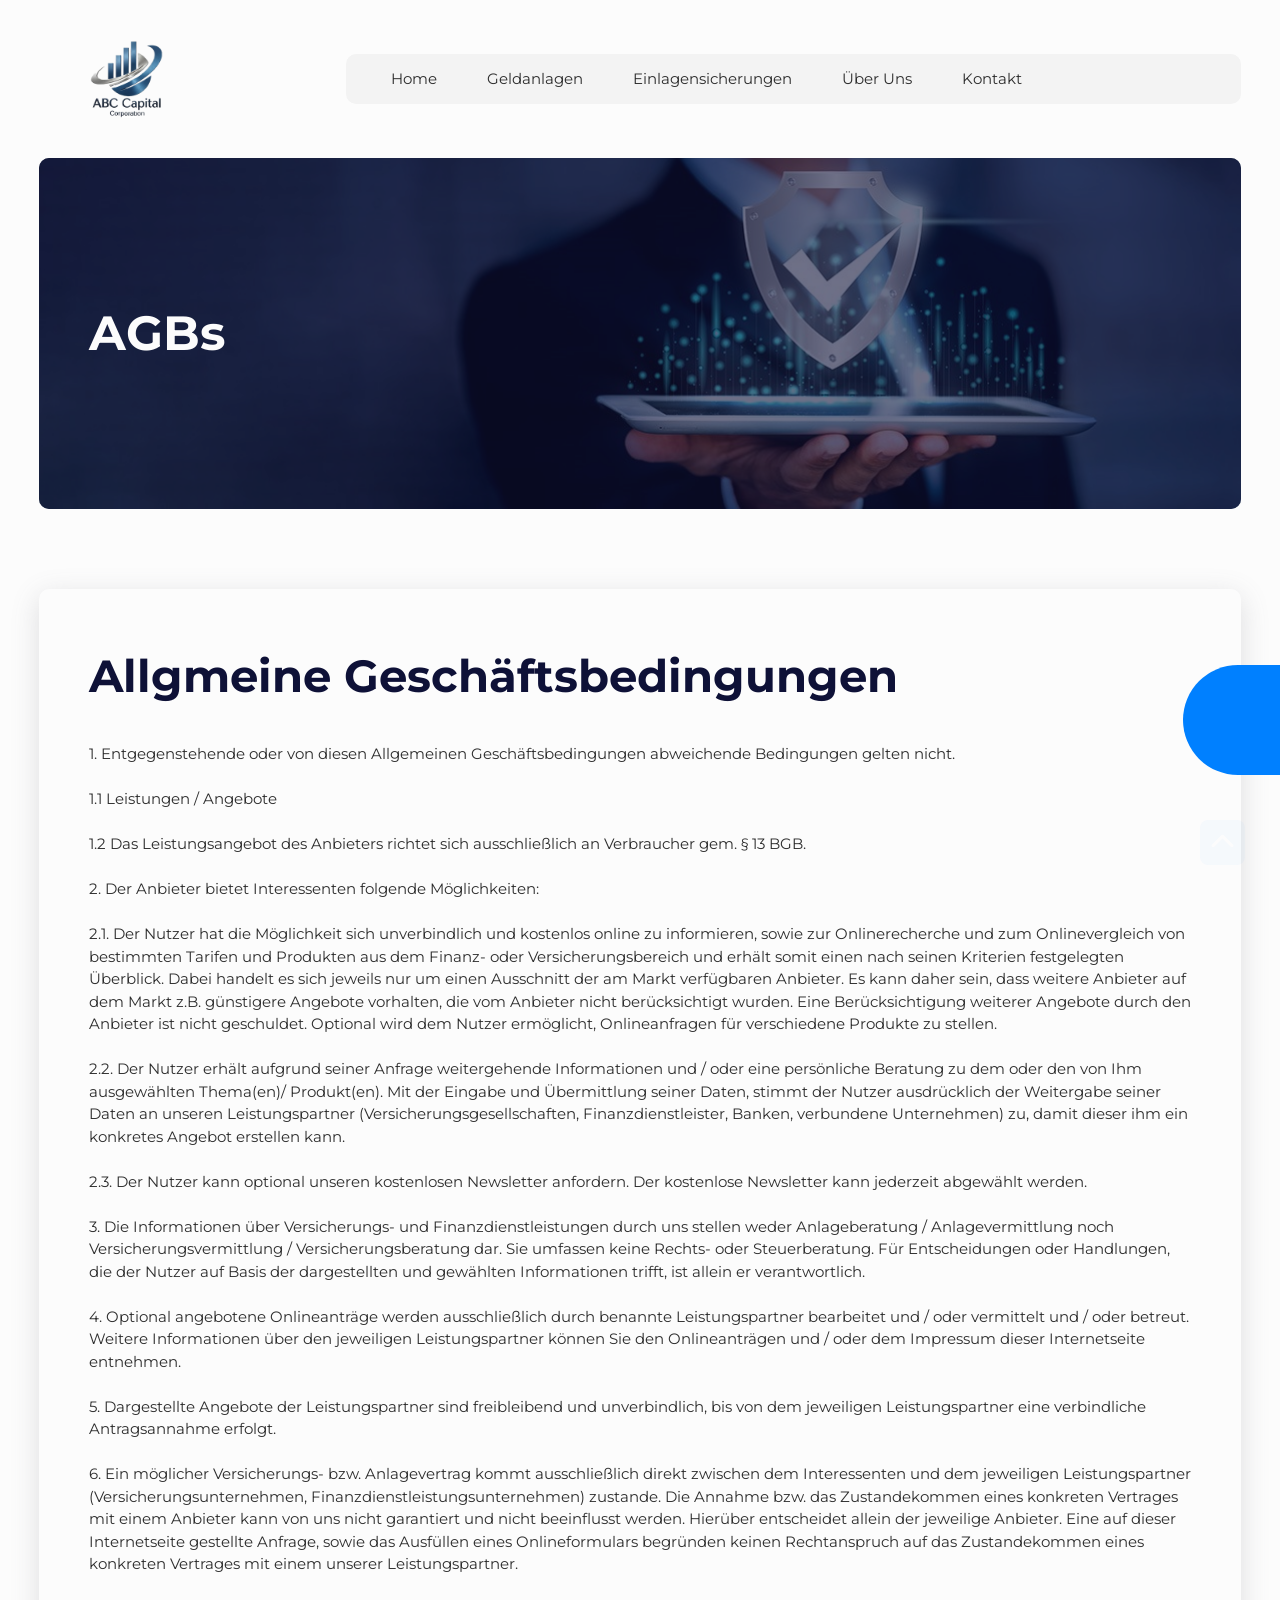
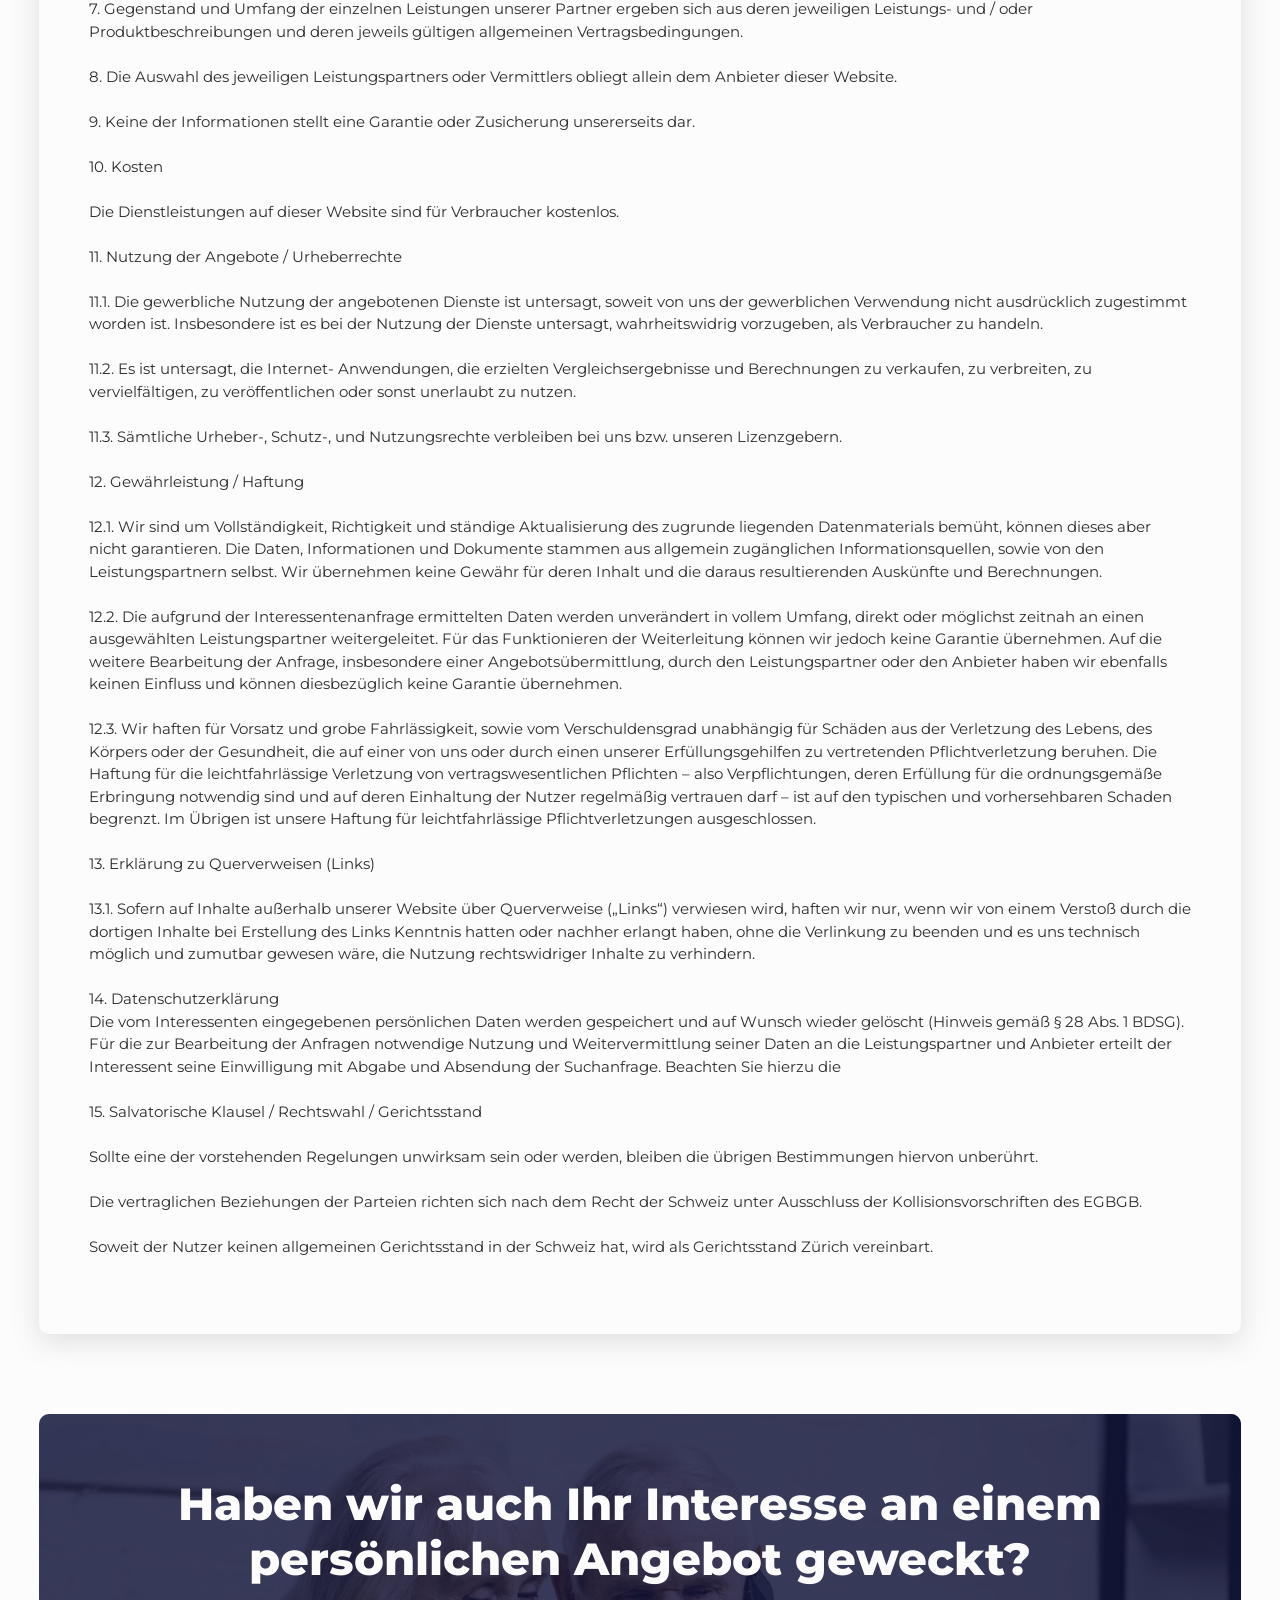
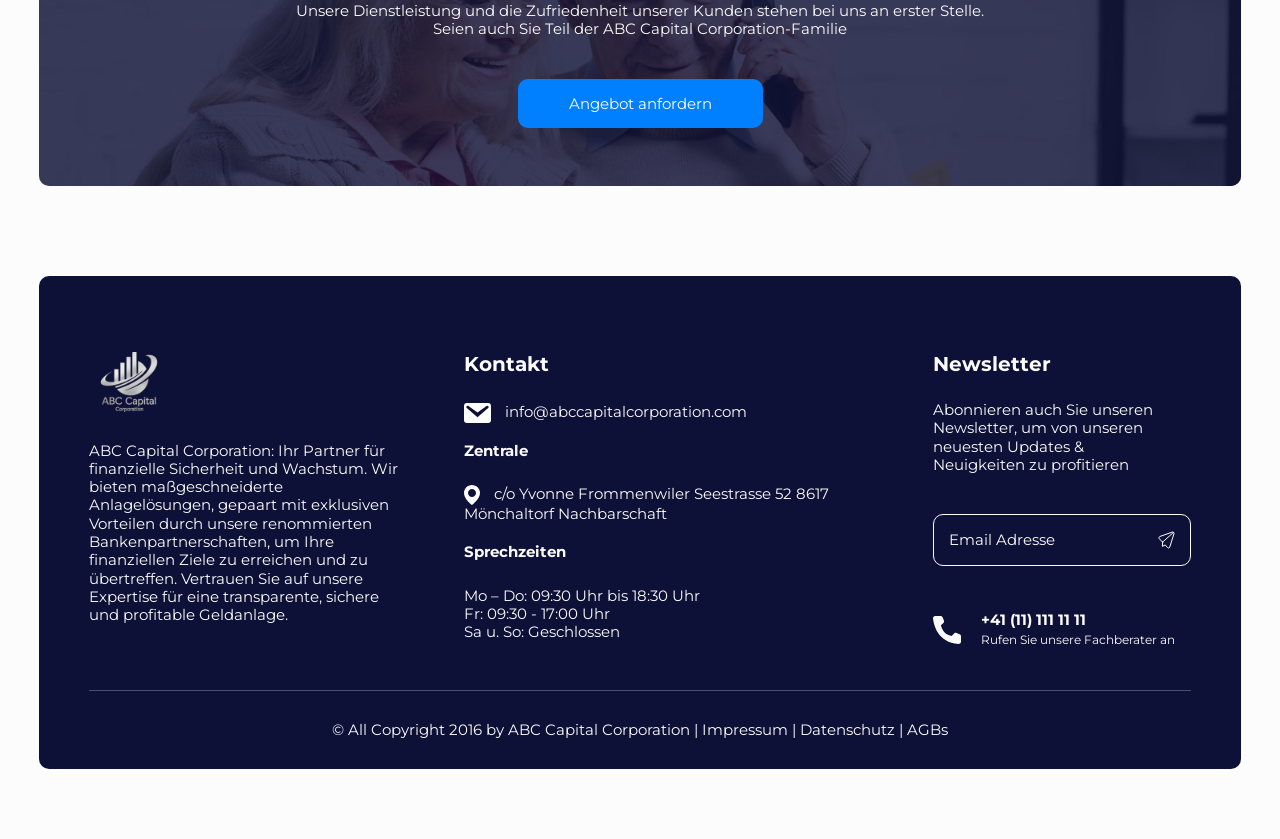
==== AGBs/index.html @ cc1b848e "last update" ====
<!DOCTYPE html>
<html lang="de">

<head>
  <meta charset="utf-8">
  <meta name="viewport" content="width=device-width, initial-scale=1.0"><!-- favicons Icons -->
  <link href="images/logo.png" rel="apple-touch-icon" sizes="180x180">
  <link href="images/logo.png" rel="icon" sizes="32x32" type="image/png">
  <link href="images/logo.png" rel="icon" sizes="16x16" type="image/png">
  <link href="../assets/img/favicons/site.webmanifest" rel="manifest"><!-- Bootstrap CSS -->
  <link href="css/bootstrap.min.css" rel="stylesheet"><!-- swiper slider css -->
  <link href="css/swiper-bundle.min.css" rel="stylesheet"><!-- odometer css -->
  <link href="css/odometer-theme-default.css" rel="stylesheet"><!-- css start -->
  <link href="css/style.css" rel="stylesheet">
  <link href="css/responsive.css" rel="stylesheet">
  <script src="https://unpkg.com/@dotlottie/player-component@latest/dist/dotlottie-player.mjs" type="module"></script>
  <title>ABC Capital Corporation | AGBs</title>
</head>

<body><!-- scroll to top start -->
  <div class="scrollTop"><img alt="" class="svg" src="images/uparrow.svg"></div>
  <!-- scroll to top end --><!-- floating call start -->

  <a href="tel:+41 (11) 111 11 11" class="floatingCall__">
    <dotlottie-player src="https://lottie.host/39efad7f-900c-4a7b-91c3-5d9e3e1e49d9/zdDu5shfzY.json"
      background="transparent.html" speed="1" style="width: 80px; height: 80px" loop="" autoplay=""></dotlottie-player>
    <div class="floatingCall__Content__">
      <div class="floatingCall__Content__Heading">
        <h4>
          <span>+41 (11) 111 11 11</span> Rufen Sie unsere Fachberater an
        </h4>
      </div>
    </div>
  </a>
  <!-- floating call end --><!-- sidebar start -->

  <div class="sideBar__">
    <div class="sideBar__Header__">
      <div class="sideBar__Header__Logo"><a href="../index.html"><img alt="" src="images/logo.png"> </a></div>

      <div class="sideBar__Header__Close"><img alt="" class="svg" src="images/close.svg"></div>
    </div>

    <div class="sideBar__Body__">
      <ul>
        <li><a href="../index.html">Home</a></li>
        <li class="sideBar_drop"><a class="sideBar_drop_anker"><span>Geldanlagen</span><span><img alt=""
                src="images/arrow_down.svg"></span></a>
          <div class="sideBar_down">
            <ul>
              <li><a href="../index.html#termingeld">Termingeld</a></li>
              <li><a href="../index.html#flexgeld">Flexgeld</a></li>
              <li><a href="../index.html#kollektiv-pool">Kollektiv-Pool</a></li>

              <li><a href="../index.html#etf">ETFs</a></li>


            </ul>
          </div>
        </li>
        <li class="sideBar_drop"><a class="sideBar_drop_anker"><span>Einlagensicherungen</span><span><img alt=""
                src="assets/img/icon/arrow_down.svg"></span></a>
          <div class="sideBar_down">
            <ul>
              <li><a href="../index.html#einlagensicherung">EU Einlagensicherung</a></li>
              <li><a href="../index.html#freiwilligeeinlagensicherung">Freiwillige Einlagensicherung</a></li>
            </ul>
          </div>
        </li>
        <li><a href="../index.html#about">Über Uns</a></li>
        <li><a href="../index.html#contact">Kontakt</a></li>
      </ul>
    </div>
  </div>
  <!-- sidebar end --><!-- header start -->

  <header>
    <div class="container">
      <div class="row">
        <div class="col-4 col-lg-3 align-self-center d-none d-lg-block">
          <div class="logo"><a href="../index.html"><img alt="" src="images/logo.png" style="margin-left: 50px;"> </a>
          </div>
        </div>

        <div class="col-12 col-lg-9 align-self-center d-none d-lg-block">
          <nav class="d-flex">
            <ul>
              <li class="navLink"><a href="../index.html">Home</a></li>
              <li class="navLink drop"><a>Geldanlagen</a>
                <div class="down">
                  <ul>
                    <li><a href="../index.html#termingeld">Termingeld</a></li>
                    <li><a href="../index.html#flexgeld">Flexgeld</a></li>
                    <li><a href="../index.html#kollektiv-pool">Kollektiv-Pool</a></li>

                    <li><a href="../index.html#etf">ETFs</a></li>


                  </ul>
                </div>
              </li>
              <li class="navLink drop"><a>Einlagensicherungen</a>
                <div class="down">
                  <ul>
                    <li><a href="../index.html#einlagensicherung">EU Einlagensicherung</a></li>
                    <li><a href="../index.html#freiwilligeeinlagensicherung">Freiwillige Einlagensicherung</a></li>
                  </ul>
                </div>
              </li>
              <li class="navLink"><a href="../index.html#about">Über Uns</a></li>
              <li class="navLink"><a href="../index.html#contact">Kontakt</a></li>
            </ul>

          </nav>
        </div>

        <div class="col-12 d-flex d-lg-none justify-content-between align-items-center">
          <div class="logo">
            <a href="../index.html"><img alt="" src="images/logo.png"></a>
          </div>
          <div class="menuIcon"><img alt="" src="images/menu.svg"></div>
        </div>
      </div>
    </div>
  </header>
  <!-- header end --><!-- header end --><!-- banner start -->

  <section>
    <div class="container">
      <div class="row">
        <div class="col-md-12">
          <div class="banner agb_Banner">
            <div class="col-md-6">
              <div class="bannerHeading__ mb-0">
                <h1>AGBs</h1>
              </div>
            </div>
          </div>
        </div>
      </div>
    </div>
  </section>
  <!-- banner end --><!-- AGBs content starts -->

  <section class="why-choose-two">
    <div class="container">
      <div class="row">
        <div class="col-xl-12 col-lg-12">
          <div class="impressum_content impressum_content_Break_Word">
            <h1>Allgmeine Geschäftsbedingungen</h1>

            <p>1. Entgegenstehende oder von diesen Allgemeinen Geschäftsbedingungen abweichende Bedingungen gelten
              nicht.<br>
              <br>
              1.1 Leistungen / Angebote<br>
              <br>
              1.2 Das Leistungsangebot des Anbieters richtet sich ausschließlich an Verbraucher gem. § 13 BGB.<br>
              <br>
              2. Der Anbieter bietet Interessenten folgende Möglichkeiten:<br>
              <br>
              2.1. Der Nutzer hat die Möglichkeit sich unverbindlich und kostenlos online zu informieren, sowie zur
              Onlinerecherche und zum Onlinevergleich von bestimmten Tarifen und Produkten aus dem Finanz- oder
              Versicherungsbereich und erhält somit einen nach seinen Kriterien festgelegten Überblick. Dabei handelt es
              sich jeweils nur um einen Ausschnitt der am Markt verfügbaren Anbieter. Es kann daher sein, dass weitere
              Anbieter auf dem Markt z.B. günstigere Angebote vorhalten, die vom Anbieter nicht berücksichtigt wurden.
              Eine Berücksichtigung weiterer Angebote durch den Anbieter ist nicht geschuldet. Optional wird dem Nutzer
              ermöglicht, Onlineanfragen für verschiedene Produkte zu stellen.<br>
              <br>
              2.2. Der Nutzer erhält aufgrund seiner Anfrage weitergehende Informationen und / oder eine persönliche
              Beratung zu dem oder den von Ihm ausgewählten Thema(en)/ Produkt(en). Mit der Eingabe und Übermittlung
              seiner Daten, stimmt der Nutzer ausdrücklich der Weitergabe seiner Daten an unseren Leistungspartner
              (Versicherungsgesellschaften, Finanzdienstleister, Banken, verbundene Unternehmen) zu, damit dieser ihm
              ein konkretes Angebot erstellen kann.<br>
              <br>
              2.3. Der Nutzer kann optional unseren kostenlosen Newsletter anfordern. Der kostenlose Newsletter kann
              jederzeit abgewählt werden.<br>
              <br>
              3. Die Informationen über Versicherungs- und Finanzdienstleistungen durch uns stellen weder Anlageberatung
              / Anlagevermittlung noch Versicherungsvermittlung / Versicherungsberatung dar. Sie umfassen keine Rechts-
              oder Steuerberatung. Für Entscheidungen oder Handlungen, die der Nutzer auf Basis der dargestellten und
              gewählten Informationen trifft, ist allein er verantwortlich.<br>
              <br>
              4. Optional angebotene Onlineanträge werden ausschließlich durch benannte Leistungspartner bearbeitet und
              / oder vermittelt und / oder betreut. Weitere Informationen über den jeweiligen Leistungspartner können
              Sie den Onlineanträgen und / oder dem Impressum dieser Internetseite entnehmen.<br>
              <br>
              5. Dargestellte Angebote der Leistungspartner sind freibleibend und unverbindlich, bis von dem jeweiligen
              Leistungspartner eine verbindliche Antragsannahme erfolgt.<br>
              <br>
              6. Ein möglicher Versicherungs- bzw. Anlagevertrag kommt ausschließlich direkt zwischen dem Interessenten
              und dem jeweiligen Leistungspartner (Versicherungsunternehmen, Finanzdienstleistungsunternehmen) zustande.
              Die Annahme bzw. das Zustandekommen eines konkreten Vertrages mit einem Anbieter kann von uns nicht
              garantiert und nicht beeinflusst werden. Hierüber entscheidet allein der jeweilige Anbieter. Eine auf
              dieser Internetseite gestellte Anfrage, sowie das Ausfüllen eines Onlineformulars begründen keinen
              Rechtanspruch auf das Zustandekommen eines konkreten Vertrages mit einem unserer Leistungspartner.<br>
              <br>
              7. Gegenstand und Umfang der einzelnen Leistungen unserer Partner ergeben sich aus deren jeweiligen
              Leistungs- und / oder Produktbeschreibungen und deren jeweils gültigen allgemeinen
              Vertragsbedingungen.<br>
              <br>
              8. Die Auswahl des jeweiligen Leistungspartners oder Vermittlers obliegt allein dem Anbieter dieser
              Website.<br>
              <br>
              9. Keine der Informationen stellt eine Garantie oder Zusicherung unsererseits dar.<br>
              <br>
              10. Kosten<br>
              <br>
              Die Dienstleistungen auf dieser Website sind für Verbraucher kostenlos.<br>
              <br>
              11. Nutzung der Angebote / Urheberrechte<br>
              <br>
              11.1. Die gewerbliche Nutzung der angebotenen Dienste ist untersagt, soweit von uns der gewerblichen
              Verwendung nicht ausdrücklich zugestimmt worden ist. Insbesondere ist es bei der Nutzung der Dienste
              untersagt, wahrheitswidrig vorzugeben, als Verbraucher zu handeln.<br>
              <br>
              11.2. Es ist untersagt, die Internet- Anwendungen, die erzielten Vergleichsergebnisse und Berechnungen zu
              verkaufen, zu verbreiten, zu vervielfältigen, zu veröffentlichen oder sonst unerlaubt zu nutzen.<br>
              <br>
              11.3. Sämtliche Urheber-, Schutz-, und Nutzungsrechte verbleiben bei uns bzw. unseren Lizenzgebern.<br>
              <br>
              12. Gewährleistung / Haftung<br>
              <br>
              12.1. Wir sind um Vollständigkeit, Richtigkeit und ständige Aktualisierung des zugrunde liegenden
              Datenmaterials bemüht, können dieses aber nicht garantieren. Die Daten, Informationen und Dokumente
              stammen aus allgemein zugänglichen Informationsquellen, sowie von den Leistungspartnern selbst. Wir
              übernehmen keine Gewähr für deren Inhalt und die daraus resultierenden Auskünfte und Berechnungen.<br>
              <br>
              12.2. Die aufgrund der Interessentenanfrage ermittelten Daten werden unverändert in vollem Umfang, direkt
              oder möglichst zeitnah an einen ausgewählten Leistungspartner weitergeleitet. Für das Funktionieren der
              Weiterleitung können wir jedoch keine Garantie übernehmen. Auf die weitere Bearbeitung der Anfrage,
              insbesondere einer Angebotsübermittlung, durch den Leistungspartner oder den Anbieter haben wir ebenfalls
              keinen Einfluss und können diesbezüglich keine Garantie übernehmen.<br>
              <br>
              12.3. Wir haften für Vorsatz und grobe Fahrlässigkeit, sowie vom Verschuldensgrad unabhängig für Schäden
              aus der Verletzung des Lebens, des Körpers oder der Gesundheit, die auf einer von uns oder durch einen
              unserer Erfüllungsgehilfen zu vertretenden Pflichtverletzung beruhen. Die Haftung für die
              leichtfahrlässige Verletzung von vertragswesentlichen Pflichten – also Verpflichtungen, deren Erfüllung
              für die ordnungsgemäße Erbringung notwendig sind und auf deren Einhaltung der Nutzer regelmäßig vertrauen
              darf – ist auf den typischen und vorhersehbaren Schaden begrenzt. Im Übrigen ist unsere Haftung für
              leichtfahrlässige Pflichtverletzungen ausgeschlossen.<br>
              <br>
              13. Erklärung zu Querverweisen (Links)<br>
              <br>
              13.1. Sofern auf Inhalte außerhalb unserer Website über Querverweise („Links“) verwiesen wird, haften wir
              nur, wenn wir von einem Verstoß durch die dortigen Inhalte bei Erstellung des Links Kenntnis hatten oder
              nachher erlangt haben, ohne die Verlinkung zu beenden und es uns technisch möglich und zumutbar gewesen
              wäre, die Nutzung rechtswidriger Inhalte zu verhindern.<br>
              <br>
              14. Datenschutzerklärung<br>
              Die vom Interessenten eingegebenen persönlichen Daten werden gespeichert und auf Wunsch wieder gelöscht
              (Hinweis gemäß § 28 Abs. 1 BDSG). Für die zur Bearbeitung der Anfragen notwendige Nutzung und
              Weitervermittlung seiner Daten an die Leistungspartner und Anbieter erteilt der Interessent seine
              Einwilligung mit Abgabe und Absendung der Suchanfrage. Beachten Sie hierzu die<br>
              <br>
              15. Salvatorische Klausel / Rechtswahl / Gerichtsstand<br>
              <br>
              Sollte eine der vorstehenden Regelungen unwirksam sein oder werden, bleiben die übrigen Bestimmungen
              hiervon unberührt.<br>
              <br>
              Die vertraglichen Beziehungen der Parteien richten sich nach dem Recht der Schweiz unter Ausschluss der
              Kollisionsvorschriften des EGBGB.<br>
              <br>
              Soweit der Nutzer keinen allgemeinen Gerichtsstand in der Schweiz hat, wird als Gerichtsstand Zürich
              vereinbart.
            </p>
          </div>
        </div>
      </div>
    </div>
  </section>
  <!-- AGBs content ends --><!-- haben start -->

  <section>
    <div class="container">
      <div class="row">
        <div class="col-md-12">
          <div class="habenSec__">
            <div class="habenSec__UpperText">
              <span></span>
            </div>
            <div class="habenSec__Heading">
              <h3>
                Haben wir auch Ihr Interesse an einem persönlichen Angebot
                geweckt?
              </h3>
            </div>
            <div class="habenSec__Para">
              <p>
                Unsere Dienstleistung und die Zufriedenheit unserer Kunden
                stehen bei uns an erster Stelle. <br>Seien auch Sie Teil der ABC Capital Corporation-Familie
              </p>
            </div>
            <div class="habenSec__Btn">
              <a href="../index.html#contact" class="button">
                Angebot anfordern
              </a>
            </div>
          </div>
        </div>
      </div>
    </div>
  </section>
  <!-- haben end --><!-- footer start -->

  <footer>
    <div class="container">
      <div class="row">
        <div class="col-md-12">
          <div class="footer">
            <div class="row">
              <div class="col-lg-4 my-3 mb-lg-0">
                <div class="footerContent__">
                  <div class="footerLogo__">
                    <img src="images/footer.png" alt="">
                  </div>
                  <div class="footerPara__">
                    <p>
                      ABC Capital Corporation: Ihr Partner für finanzielle
                      Sicherheit und Wachstum. Wir bieten maßgeschneiderte
                      Anlagelösungen, gepaart mit exklusiven Vorteilen durch
                      unsere renommierten Bankenpartnerschaften, um Ihre
                      finanziellen Ziele zu erreichen und zu übertreffen.
                      Vertrauen Sie auf unsere Expertise für eine
                      transparente, sichere und profitable Geldanlage.
                    </p>
                  </div>
                </div>
              </div>
              <div class="col-lg-5 my-3 mb-lg-0">
                <div class="footerLinks__">
                  <div class="footerLinks__Heading">
                    <h4>Kontakt</h4>
                  </div>
                  <div class="footerLinks__List__">
                    <div class="footerLinks__List__Item">
                      <a href="mailto:info@abccapitalcorporation.com"><img src="images/message.svg" alt="">
                        info@abccapitalcorporation.com</a>
                    </div>
                    <div class="footerLinks__List__Item">
                      <div class="footerLinks__List__Item_Heading">
                        <h5>Zentrale</h5>
                      </div>
                      <div>
                        <img src="images/location.svg" alt="">
                        c/o Yvonne Frommenwiler Seestrasse 52 8617 Mönchaltorf Nachbarschaft
                      </div>
                    </div>
                    <div class="footerLinks__List__Item">


                    </div>
                    <div class="footerLinks__List__Item">
                      <div class="footerLinks__List__Item_Heading">
                        <h5>Sprechzeiten</h5>
                      </div>
                      <div class="footerLinks__List__Item_Para">
                        <p>
                          Mo – Do: 09:30 Uhr bis 18:30 Uhr<br>
                          Fr: 09:30 - 17:00 Uhr <br>
                          Sa u. So: Geschlossen <br>

                        </p>
                      </div>
                    </div>
                  </div>
                </div>
              </div>
              <div class="col-lg-3 my-3 mb-lg-0">
                <div class="footerText__">
                  <div class="footerText__Content">
                    <div class="footerLinks__Heading">
                      <h4>Newsletter</h4>
                    </div>
                    <div class="footerPara__">
                      <p>
                        Abonnieren auch Sie unseren Newsletter, um von unseren
                        neuesten Updates & Neuigkeiten zu profitieren
                      </p>
                    </div>
                  </div>
                  <div class="footerText__Input">
                    <input type="email" name="" id="" placeholder="Email Adresse">
                  </div>
                  <div class="footerLink__Item__">
                    <a href="tel:+41 (11) 111 11 11">
                      <div class="footerLink__Item__Icon">
                        <img src="images/phone.svg" alt="">
                      </div>
                      <div class="footerLink__Item__Content">
                        <p>+41 (11) 111 11 11</p>
                        <span style="font-size:12px;">Rufen Sie unsere Fachberater an</span>
                      </div>
                    </a>
                  </div>
                </div>
              </div>
              <div class="col-12 my-3 mb-lg-0">
                <hr class="bg-white m-0">
                <div class="footer_copyRight_text">
                  <p class="site-footer__bottom-text">
                    © All Copyright 2016 by
                    <a href="#">ABC Capital Corporation</a> |
                    <a href="impressum.html">Impressum</a> |
                    <a href="datenschutz.html">Datenschutz</a> |
                    <a href="agb.html">AGBs</a>
                  </p>
                </div>
              </div>
            </div>
          </div>
        </div>
      </div>
    </div>
  </footer>
  <!-- footer end -->
  <script src="js/jquery-3.7.1.min.js"></script>
  <script src="js/odometer.min.js"></script>
  <script src="js/swiper-bundle.min.js"></script>
  <script src="js/bootstrap.bundle.min.js"></script>
  <script src="js/main.js"></script>
</body>

</html>
---- AGBs/css/odometer-theme-default.css ----
.odometer.odometer-auto-theme, .odometer.odometer-theme-default {
  display: inline-block;
  vertical-align: middle;
  *vertical-align: auto;
  *zoom: 1;
  *display: inline;
  position: relative;
}
.odometer.odometer-auto-theme .odometer-digit, .odometer.odometer-theme-default .odometer-digit {
  display: inline-block;
  vertical-align: middle;
  *vertical-align: auto;
  *zoom: 1;
  *display: inline;
  position: relative;
}
.odometer.odometer-auto-theme .odometer-digit .odometer-digit-spacer, .odometer.odometer-theme-default .odometer-digit .odometer-digit-spacer {
  display: inline-block;
  vertical-align: middle;
  *vertical-align: auto;
  *zoom: 1;
  *display: inline;
  visibility: hidden;
}
.odometer.odometer-auto-theme .odometer-digit .odometer-digit-inner, .odometer.odometer-theme-default .odometer-digit .odometer-digit-inner {
  text-align: left;
  display: block;
  position: absolute;
  top: 0;
  left: 0;
  right: 0;
  bottom: 0;
  overflow: hidden;
}
.odometer.odometer-auto-theme .odometer-digit .odometer-ribbon, .odometer.odometer-theme-default .odometer-digit .odometer-ribbon {
  display: block;
}
.odometer.odometer-auto-theme .odometer-digit .odometer-ribbon-inner, .odometer.odometer-theme-default .odometer-digit .odometer-ribbon-inner {
  display: block;
  -webkit-backface-visibility: hidden;
}
.odometer.odometer-auto-theme .odometer-digit .odometer-value, .odometer.odometer-theme-default .odometer-digit .odometer-value {
  display: block;
  -webkit-transform: translateZ(0);
}
.odometer.odometer-auto-theme .odometer-digit .odometer-value.odometer-last-value, .odometer.odometer-theme-default .odometer-digit .odometer-value.odometer-last-value {
  position: absolute;
}
.odometer.odometer-auto-theme.odometer-animating-up .odometer-ribbon-inner, .odometer.odometer-theme-default.odometer-animating-up .odometer-ribbon-inner {
  -webkit-transition: -webkit-transform 2s;
  -moz-transition: -moz-transform 2s;
  -ms-transition: -ms-transform 2s;
  -o-transition: -o-transform 2s;
  transition: transform 2s;
}
.odometer.odometer-auto-theme.odometer-animating-up.odometer-animating .odometer-ribbon-inner, .odometer.odometer-theme-default.odometer-animating-up.odometer-animating .odometer-ribbon-inner {
  -webkit-transform: translateY(-100%);
  -moz-transform: translateY(-100%);
  -ms-transform: translateY(-100%);
  -o-transform: translateY(-100%);
  transform: translateY(-100%);
}
.odometer.odometer-auto-theme.odometer-animating-down .odometer-ribbon-inner, .odometer.odometer-theme-default.odometer-animating-down .odometer-ribbon-inner {
  -webkit-transform: translateY(-100%);
  -moz-transform: translateY(-100%);
  -ms-transform: translateY(-100%);
  -o-transform: translateY(-100%);
  transform: translateY(-100%);
}
.odometer.odometer-auto-theme.odometer-animating-down.odometer-animating .odometer-ribbon-inner, .odometer.odometer-theme-default.odometer-animating-down.odometer-animating .odometer-ribbon-inner {
  -webkit-transition: -webkit-transform 2s;
  -moz-transition: -moz-transform 2s;
  -ms-transition: -ms-transform 2s;
  -o-transition: -o-transform 2s;
  transition: transform 2s;
  -webkit-transform: translateY(0);
  -moz-transform: translateY(0);
  -ms-transform: translateY(0);
  -o-transform: translateY(0);
  transform: translateY(0);
}

.odometer.odometer-auto-theme, .odometer.odometer-theme-default {
  font-family: "Helvetica Neue", sans-serif;
  line-height: 1.1em;
}
.odometer.odometer-auto-theme .odometer-value, .odometer.odometer-theme-default .odometer-value {
  text-align: center;
}
---- AGBs/css/style.css ----
:root {
    --size: 15px;
    --black-color: #1E1E1EEE;
    --bg-color: #FCFCFC;
}

@font-face {
    font-family: "M-L";
    src: url(../fonts/Montserrat-Light.ttf);
}

@font-face {
    font-family: "M-R";
    src: url(../fonts/Montserrat-Regular.ttf);
}

@font-face {
    font-family: "M-M";
    src: url(../fonts/Montserrat-Medium.ttf);
}

@font-face {
    font-family: "M-SB";
    src: url(../fonts/Montserrat-SemiBold.ttf);
}

@font-face {
    font-family: "M-BO";
    src: url(../fonts/Montserrat-Bold.ttf);
}

@font-face {
    font-family: "M-EB";
    src: url(../fonts/Montserrat-ExtraBold.ttf);
}

@font-face {
    font-family: "M-B";
    src: url(../fonts/Montserrat-Black.ttf);
}

* {
    outline: none !important;
}

a {
    text-decoration: none;
}

a:hover {
    text-decoration: none !important;
    color: var(--black-color);
}

body {
    margin: 0;
    padding: 0;
    box-sizing: border-box;
    font-family: "M-R";
    font-size: var(--size);
    color: var(--black-color);
    background-color: var(--bg-color);
    position: relative;
}

/* logo sizing */

.logo img {
    height: 78px;
    width: auto;
}

.footerLogo__ img {
    max-height: 60px;
    width: auto;
}

/* scroll to top start */

.scrollTop {
    width: 45px;
    height: 45px;
    background-color: #0080ff;
    border-radius: 8px;
    display: flex;
    flex-flow: row wrap;
    justify-content: center;
    align-content: center;
    cursor: pointer;

    position: fixed;
    bottom: 35px;
    right: 35px;
    z-index: 100;
}

.scrollTop>* {
    fill: var(--bg-color);
    transform: translateY(0px);
    font-size: 25px;
    font-family: "M-B";
    animation: scrollTop 1.3s ease-in-out infinite alternate;
}

@keyframes scrollTop {
    0% {
        transform: translateY(4px);
    }

    50% {
        transform: translateY(-4px);
    }

    100% {
        transform: translateY(4px);
    }
}

/* scroll to top end */

section {
    padding: 40px 0;
}

input[type="number"]::-webkit-inner-spin-button {
    appearance: none;
}

/* header start */

header {
    padding: 40px 0;
}

section:has(.banner) {
    padding-top: 0;
}

header nav {
    background-color: #F3F3F3;
    border-radius: 10px;
    padding: 13.75px 20px;
    display: flex;
    flex-flow: row nowrap;
    align-items: center;
    justify-content: space-between;
    min-height: 50px;
    gap: 20px;
}

header nav ul {
    list-style: none;
    padding: 0;
    margin: 0;
    display: flex;
    flex-flow: row nowrap;
    align-items: center;
    flex: 1;
    position: relative;
    gap: 0;
}

.searchBar {
    padding: 0 15px 0 30px;
    position: relative;
    cursor: pointer;
}

.searchBar::before {
    content: "";
    position: absolute;
    top: 0;
    left: 0px;
    width: 1px;
    height: 100%;
    background-color: #DADADA;
}

.loginButton {
    padding: 0 0 0 20px;
    position: relative;
    display: flex;
    align-items: center;
    flex-shrink: 0;
}

.loginButton::before {
    content: "";
    position: absolute;
    top: 0;
    left: 0px;
    width: 1px;
    height: 100%;
    background-color: #DADADA;
}

.loginButton .button {
    padding: 12px 30px;
    font-size: var(--size);
    white-space: nowrap;
    margin: 0;
}

header nav ul li {
    position: relative;
    transition: 0.4s all;
}

header nav ul li::before {
    content: "";
    position: absolute;
    bottom: -85%;
    left: 50%;
    width: 12px;
    height: 12px;
    background-color: #0080ff;
    border-radius: 100px;
    transform: translateX(-50%) scale(0);
    transition: 0.4s all;
}

header nav ul li:hover::before {
    transform: translateX(-50%) scale(1);
}

header nav ul li a {
    font-size: var(--size);
    padding: 0 25px;
    color: var(--black-color);
    line-height: 1;
    transition: 0.4s all;
    white-space: nowrap;
    font-weight: 500;
}

header nav ul li a:hover {
    text-decoration: none;
    color: var(--black-color);
}

.button {
    background-color: #0080ff;
    border-radius: 10px;
    padding: 16px 50px;
    text-align: center;
    line-height: 1;
    font-size: var(--size);
    border: 1px solid transparent;
    color: #FFFFFF;
    text-decoration: none;
}

.button:hover {
    border: 1px solid #0080ff;
    background-color: transparent;
    color: #0080ff;
}

header a.button {
    display: block;
}

.hideLink {
    display: none;
    transition: 0.4s all;
}

.searchBarInput>input {
    width: 100%;
    border: 1px solid transparent;
    background-color: transparent;
    padding: 0;
    margin: 0;
}

.searchBarInput {
    position: absolute;
    top: 0;
    right: 0;
    padding: 0;
    width: 0%;
    transition: 0.4s all;
}

header nav ul:has(.searchBarInput.showField) {
    height: 24px;
}

.searchBarInput.showField {
    width: 100%;
    padding: 0 15px;
    background-color: #F3F3F3;
}

.searchBarInput::before {
    display: none;
}

/* header end */

/* banner start */

.banner {
    background-image: url(../images/banner.jpg);
    background-repeat: no-repeat;
    background-position: top 0px left 0px;
    position: relative;
    border-radius: 10px;
    padding: 130px 50px;
    z-index: 1;
}

.banner::before {
    content: "";
    position: absolute;
    top: 0px;
    left: 0px;
    width: 100%;
    height: 100%;
    background: #0E113799;
    z-index: -1;
    border-radius: 10px;
    background-size: cover;
}

.bannerHeading__ {
    margin-bottom: 20px;
}

.bannerHeading__>* {
    font-family: "M-BO";
    color: var(--bg-color);
    font-size: 48px;
    line-height: 58.51px;
    margin-bottom: 0;
}

.bannerPara__ {
    margin-bottom: 50px;
}

.bannerPara__>* {
    font-size: var(--size);
    line-height: 18.29px;
    color: var(--bg-color);
    margin-bottom: 0;
}

.bannerBtn__>* {
    display: inline-block;
}

/* banner end */

/* cards start */

.cardSectionList__ {
    padding: 0 18px;
    display: flex;
    flex-flow: row wrap;
    align-items: center;
    justify-content: space-between;
}

.cardSectionList__Item__ {
    width: calc(100% / 4 - 10px);
    padding: 30px;
    border-radius: 10px;
    border: 1px solid #D7D7D7;
    min-height: 230px;
    max-height: 230px;
    position: relative;
}

.cardSectionList__Item__::before {
    content: "";
    position: absolute;
    bottom: -16px;
    font-family: "M-SB";
    right: 5px;
    font-size: 65px;
    line-height: 79.24px;
    color: var(--bg-color);
    opacity: 0.3;
}

.cardSectionList__Item__:nth-child(1):hover::before {
    content: "01";
}

.cardSectionList__Item__:nth-child(2):hover::before {
    content: "02";
}

.cardSectionList__Item__:nth-child(3):hover::before {
    content: "03";
}

.cardSectionList__Item__:nth-child(4):hover::before {
    content: "04";
}

.cardSectionList__Item__:hover {
    background: linear-gradient(303.78deg, #3232ff 0%, #4c4cff 100%);
    border: 1px solid transparent;
}

.cardSectionList__Item__Icon {
    margin-bottom: 25px;
}

.cardSectionList__Item__Icon * {
    fill: var(--black-color);
}

.cardSectionList__Item__:hover>.cardSectionList__Item__Icon * {
    fill: var(--bg-color);
}

.cardSectionList__Item__Heading {
    margin-bottom: 8px;
}

.cardSectionList__Item__Heading>* {
    font-size: 18px;
    line-height: 21.94px;
    color: var(--black-color);
    font-family: "M-SB";
    margin-bottom: 0;
}

.cardSectionList__Item__:hover>.cardSectionList__Item__Heading>* {
    color: var(--bg-color);
}

.cardSectionList__Item__Para>* {
    font-size: var(--size);
    line-height: 18.29px;
    color: var(--black-color);
    margin-bottom: 0;

    overflow: hidden;
    width: 100%;
    display: -webkit-box;
    -webkit-line-clamp: 4;
    -webkit-box-orient: vertical;
}

.cardSectionList__Item__:hover>.cardSectionList__Item__Para>* {
    color: var(--bg-color);
}

/* cards end */

/* one section start */

.gemeinsam_sec__ {
    background-color: #F8F8F8;
    border-radius: 10px;
    padding: 114px 50px 113px;
    min-height: 630px;
    max-height: 630px;
}

.gemeinsam_sec__UpperText {
    margin-bottom: 5px;
}

.gemeinsam_sec__UpperText>* {
    font-size: var(--size);
    line-height: 18.29px;
    color: #0E1137;
    margin-bottom: 0;
}

.gemeinsam_sec__Heading {
    margin-bottom: 15px;
}

.gemeinsam_sec__Heading>* {
    margin-bottom: 0;
    font-family: "M-EB";
    font-size: 45px;
    line-height: 54.86px;
    color: #0E1137;
}

.gemeinsam_sec__ColorText {
    margin-bottom: 10px;
}

.gemeinsam_sec__ColorText>* {
    font-size: 16px;
    line-height: 19.5px;
    font-family: "M-M";
    color: #0080ff;
    margin-bottom: 0;
}

.gemeinsam_sec__Para {
    margin-bottom: 50px;
}

.gemeinsam_sec__Para>* {
    font-size: var(--size);
    color: var(--black-color);
    line-height: 18.29px;
    margin-bottom: 0;
}

.gemeinsam_sec__Btn>* {
    display: inline-block;
}

/* one section end */

/* finden start */

.secContent__ {
    margin-bottom: 45px;
    text-align: center;
}

.secContent__UpperText {
    margin-bottom: 5px;
}

.secContent__UpperText>* {
    font-size: var(--size);
    line-height: 18.29px;
    color: #0E1137;
    margin-bottom: 0;
}

.secContent__Heading {
    margin-bottom: 15px;
}

.secContent__Heading>* {
    font-family: "M-EB";
    font-size: 45px;
    line-height: 54.86px;
    text-align: center;
    color: #0E1137;
    margin-bottom: 0;
}

.secContent__Para>* {
    margin-bottom: 0;
    font-size: var(--size);
    line-height: 18.29px;
    color: var(--black-color);
}

.cardSectionList__Item__D {
    position: relative;
    padding: 41px 30px;
    z-index: 1;
    border-radius: 10px;
    background-repeat: no-repeat !important;
    background-position: top 0px left 0px !important;
    background-size: cover !important;
    border: 1px solid #0E1137CC !important;
}

.cardSectionList__Item__D::after {
    content: "";
    position: absolute;
    top: 0px;
    left: 0px;
    background: #0E1137CC;
    border-radius: 10px;
    width: 100%;
    height: 100%;
    z-index: -1;
}

.cardSectionList__Item__D:hover {
    background-color: transparent;
}

.cardSectionList__Item__D>.cardSectionList__Item__Heading>* {
    color: var(--bg-color);
}

.cardSectionList__Item__D>.cardSectionList__Item__Para>* {
    color: var(--bg-color);
}

.cardSectionList__Item__D:nth-child(1) {
    background-image: url(../images/festzinsanlagen.jpg);
}

.cardSectionList__Item__D:nth-child(2) {
    background-image: url(../img/cards/kündigungsgeld.jpg);
}

.cardSectionList__Item__D:nth-child(3) {
    background-image: url(../images/fonds.jpg);
}

.cardSectionList__Item__D:nth-child(4) {
    background-image: url(../images/aktien.jpg);
}

.cardSectionList__Item__D:nth-child(1)::before {
    content: "01";
}

.cardSectionList__Item__D:nth-child(2)::before {
    content: "02";
}

.cardSectionList__Item__D:nth-child(3)::before {
    content: "03";
}

.cardSectionList__Item__D:nth-child(4)::before {
    content: "04";
}

/* finden end */

/* die vorteile start */

.bgColor__ {
    background-color: #0E1137;
    position: relative;
    padding: 70px 0;
    margin-bottom: 75px;
    margin-top: 30px;
}

.bgColor__::after {
    content: "";
    position: absolute;
    top: 70px;
    right: 0;
    width: 604px;
    height: calc(100% - 25px);
    background-image: url(../images/section_two.jpg);
    background-repeat: no-repeat;
    background-position: bottom 0px center;
    background-size: cover;
    border-radius: 10px;
}

.bgColor__::before {
    content: "";
    position: absolute;
    top: 0px;
    left: 0px;
    background: linear-gradient(303.78deg, #0080ff 0%, #0080ff 100%);
    width: 10px;
    height: 100%;
}

/* .dieSec__img {
    
} */

.dieSec__UpperText {
    margin-bottom: 5px;
}

.dieSec__UpperText>* {
    font-size: var(--size);
    line-height: 18.29px;
    color: var(--bg-color);
    margin-bottom: 0;
}

.dieSec__Heading {
    margin-bottom: 15px;
}

.dieSec__Heading>* {
    font-size: 45px;
    line-height: 54.86px;
    font-family: "M-EB";
    color: var(--bg-color);
    margin-bottom: 0;
}

.dieSec__Para>* {
    font-size: var(--size);
    line-height: 18.29px;
    color: var(--bg-color);
    margin-bottom: 25px;
}

.increaseWidth {
    max-width: 53% !important;
    flex: 0 0 53% !important;
}

/* die vorteile end */

/* ipos slider start */

.iposCards__ {
    box-shadow: 0px 3px 6px 0px #00000029;
    background-color: #FAFAFA;
    min-height: 464px;
    border-radius: 10px;
    max-height: 750px;
    padding-bottom: 25px;

    display: flex;
    flex-flow: row wrap;
}

.iposCards__Img>* {
    width: 100%;
    height: 100%;
    border-top-right-radius: 10px;
    border-top-left-radius: 10px;
}

.iposCards__bug {
    padding: 0px 20px;
    display: flex;
    flex-flow: row wrap;
    margin-top: -13.5px;
    margin-bottom: 25px;
}

.iposCards__bug>* {
    padding: 6px 15px;
    background-color: #0080ff;
    border-radius: 6px;
    color: #FAFAFA;
    font-size: 13px;
    line-height: 15.85px;
    display: flex;
    flex-flow: row wrap;
    align-items: center;
}

.iposCards__bug>*>.svg {
    margin-right: 10px;
}

.iposCards__Heading {
    padding: 0 20px;
    margin-bottom: 15px;
    width: 100%;
}

.iposCards__Heading>* {
    font-size: var(--size);
    line-height: 18.29px;
    color: var(--black-color);
    font-family: "M-BO";
    margin-bottom: 0;
}

.iposCards__Para {
    padding: 0 20px;
    margin-bottom: 25px;
    overflow: hidden;
    width: 100%;
    display: -webkit-box;
    -webkit-line-clamp: 4;
    -webkit-box-orient: vertical;
}

.iposCards__Para>* {
    font-size: var(--size);
    color: var(--black-color);
    line-height: 18.29px;
}

.iposCards__Btn {
    padding: 0 20px;
}

.iposCards__Btn>* {
    display: inline-block;
    cursor: pointer;
    color: #3F75E1;
    font-size: var(--size);
    line-height: 18.29px;
}

.iposCards__Btn>*>.svg {
    margin-left: 10px;
}

.swiper.mySwiper {
    padding: 0px 10px 70px;
}

.swiper-pagination-bullet {
    width: 16px;
    height: 16px;
    background-color: #D9D9D9;
    border-radius: 0 !important;
    opacity: 1;
    margin: 0 10px !important;
}

.swiper-pagination-bullet.swiper-pagination-bullet-active {
    background-color: #0080ff;
    border-radius: 100px !important;
}

.freeQuoteSec__ {
    background-color: #F8F8F8;
    border-radius: 10px;
    display: flex;
    flex-flow: row wrap;
    justify-content: space-between;
    align-items: center;
    align-content: center;
    padding: 18px 50px 16px;
}

.freeQuoteSec__Img__ {
    width: 47%;
}

.freeQuoteSec__Content__ {
    width: 50%;
}

.freeQuoteSec__Content__UpperText {
    margin-bottom: 5px;
}

.freeQuoteSec__Content__UpperText>* {
    font-size: var(--size);
    line-height: 18.29px;
    color: #0E1137;
    margin-bottom: 0;
}

.freeQuoteSec__Content__Heading {
    margin-bottom: 15px;
}

.freeQuoteSec__Content__Heading>* {
    font-size: 45px;
    line-height: 54.86px;
    font-family: "M-EB";
    color: #0E1137;
    margin-bottom: 0;
}


.freeQuoteSec__Content__List>ul>li {
    list-style-image: url(../images/list_icon.svg);
    margin: 10px 0;
    font-size: var(--size);
    line-height: 18.29px;
    color: var(--black-color);
}

.freeQuoteSec__Content__List>ul {
    padding-left: 20px;
}

/* ipos slider end */

/* landerm start */

.bg_color__ {
    background-color: #0080ff;
    border-radius: 10px;
    padding: 70px 0;
}

.bg_color__ {
    display: flex;
    flex-flow: row wrap;
    align-items: center;
    justify-content: center;
}

.bg_color__>.bg_color__Item {
    /* width: calc(100% / 4); */
    margin: 0 56px;
}

.bg_color__Item_Content {
    display: flex;
    flex-flow: row wrap;
    align-items: center;
    margin-bottom: 10px;
}

.bg_color__Item_Content_Text {
    position: relative;
}

.bg_color__Item_Content_Text::before {
    content: "";
    position: absolute;
    bottom: -5px;
    left: 0px;
    width: 32px;
    height: 2px;
    background: linear-gradient(270deg, #FFFFFF 0%, rgba(240, 240, 240, 0.4) 100%);
}

.bg_color__Item_Content_Text>* {
    font-size: 30px;
    line-height: 36.57px;
    font-family: "M-EB";
    color: #FFFFFF;
    margin-bottom: 0;
}

.bg_color__Item_Content_Text>* * {
    font-family: "M-EB";
}

.bg_color__Item_Content_Icon {
    margin-right: 15px;
}

.bg_color__Item_Heading>* {
    font-size: 18px;
    font-family: "M-M";
    line-height: 21.94px;
    color: #FFFFFF;
    margin-bottom: 0;
}

/* landerm end */

/* review slider start */

.reviewCard__ {
    padding: 30px 25px;
    border-radius: 10px;
    background-color: transparent;
    box-shadow: 0px 3px 6px 0px #00000029;
    position: relative;
    min-height: 252px;
    max-height: 750px;
}

.reviewCard__::before {
    content: "";
    position: absolute;
    top: 0px;
    right: 0px;
    width: 45px;
    height: 45px;
    border-radius: 0 10px 0 100%;
    background-color: #0080ff;
}

.reviewCard__Content {
    display: flex;
    flex-flow: row wrap;
    align-items: center;
    margin-bottom: 15px;
}

.reviewCard__Content_img {
    border: 2px solid #0080ff;
    margin-right: 15px;
    padding: 3px 4px;
    border-radius: 10px;
}

.reviewCard__Content_img>* {
    border-radius: 8px;
    width: 60px;
    height: 60px;
}

.reviewCard__Content_Detail_Name>* {
    font-size: 17px;
    line-height: 21.94px;
    font-family: "M-BO";
    margin-bottom: 0;
    color: #000000;
}

.reviewCard__Content_Detail_Date>* {
    font-size: var(--size);
    line-height: 18.29px;
    color: #000000;
}

.reviewCard__Content_Detail_Star {
    display: flex;
    flex-flow: row wrap;
    align-items: center;
    margin-bottom: 5px;
}

.reviewCard__Content_Detail_Star>* {
    margin: 0 2px;
}

.reviewCard__Para>* {
    font-size: var(--size);
    line-height: 18.29px;
    color: #000000;
    margin-bottom: 0;

    overflow: hidden;
    width: 100%;
    display: -webkit-box;
    -webkit-line-clamp: 6;
    -webkit-box-orient: vertical;
}

.reviewCard__Para>*>span {
    font-family: "M-BO";
}

.swiper.reviewSlider {
    padding: 0px 10px 70px;
}

/* review slider end */

/* haben start */

.habenSec__ {
    padding: 58px 110px;
    background-image: url(../images/cnt_sec.jpg);
    background-repeat: no-repeat;
    background-position: top -38px left 0;
    border-radius: 10px;
    position: relative;
    z-index: 1;
    text-align: center;
    background-size: cover;
}

.habenSec__::before {
    content: "";
    position: absolute;
    top: 0px;
    left: 0px;
    background: #0E1137CC;
    width: 100%;
    height: 100%;
    border-radius: 10px;
    z-index: -1;
}

.habenSec__UpperText {
    margin-bottom: 5px;
}

.habenSec__UpperText>* {
    font-size: var(--size);
    line-height: 18.29px;
    color: var(--bg-color);
    margin-bottom: 0;
}

.habenSec__Heading {
    margin-bottom: 15px;
}

.habenSec__Heading>* {
    font-size: 45px;
    line-height: 54.86px;
    color: var(--bg-color);
    margin-bottom: 0;
    font-family: "M-EB";
}

.habenSec__Para {
    margin-bottom: 40px;
}

.habenSec__Para>* {
    font-size: var(--size);
    line-height: 18.29px;
    color: var(--bg-color);
    margin-bottom: 0;
}

.habenSec__Btn>* {
    display: inline-block;
}

/* haben end */

/* footer start */

footer {
    margin-top: 50px;
}

.footer {
    background-color: #0E1137;
    border-radius: 10px;
    margin-bottom: 70px;
    padding: 60px 50px 0;
}

.footerLogo__ {
    margin-bottom: 30px;
}

.footerPara__>* {
    font-size: var(--size);
    line-height: 18.29px;
    color: var(--bg-color);
    margin-bottom: 0;
    width: 90%;
}

.footerLinks__Heading {
    margin-bottom: 25px;
}

.footerLinks__Heading>* {
    font-size: 20px;
    line-height: 24.38px;
    font-family: "M-BO";
    margin-bottom: 0;
    color: var(--bg-color);
}

.footerLinks__List__Item {
    margin-bottom: 16px;
}

.footerLinks__List__Item_Heading {
    margin-bottom: 25px;
    width: 100%;
}

.footerLinks__List__Item_Heading>* {
    margin-bottom: 0;
    font-size: var(--size);
    line-height: 18.29px;
    color: var(--bg-color);
    font-family: "M-BO";
}

.footerLinks__List__Item>* {
    color: var(--bg-color);
    font-size: var(--size);
    line-height: 18.29px;
    display: inline-block;
}

.footerLinks__List__Item>*>* {
    margin-right: 10px;
}

.footerLinks__List__Item>*:hover {
    color: var(--bg-color);
}

.footerText__Content>.footerPara__ {
    margin-bottom: 40px;
}

.footerText__Input {
    margin-bottom: 45px;
}

.footerText__Input>* {
    border: 1px solid var(--bg-color);
    background-color: transparent;
    border-radius: 10px;
    padding: 16px 15px;
    width: 100%;
    font-size: var(--size);
    line-height: 18.29px;
    color: var(--bg-color);
    background-image: url(../images/send.svg);
    background-repeat: no-repeat;
    background-position: top 50% right 15px;
    padding-right: 45px;
}

.footerText__Input>*::placeholder {
    color: var(--bg-color);
    font-size: var(--size);
    line-height: 18.29px;
}

.footerLink__Item__>* {
    color: var(--bg-color);
    font-size: var(--size);
    line-height: 18.29px;
    display: flex;
    flex-flow: row wrap;
    align-items: center;
}

.footerLink__Item__>*:hover {
    color: var(--bg-color);
}

.footerLink__Item__>*>*:nth-child(1) {
    width: 28px;
    margin-right: 20px;
}

.footerLink__Item__Content>* {
    margin-bottom: 0;
}

.footerLink__Item__Content>p {
    font-size: var(--size);
    font-family: "M-BO";
    line-height: 18.29px;
}

.footerLink__Item__Content>span {
    font-size: 13px;
}

.footerLink__Item__Content {
    width: calc(100% - 28px - 20px);
}

/* footer end */

/* header dropdown start */

.drop {
    position: relative;
}

.navLink.drop::before {
    right: 0px;
    left: unset;
    top: 50%;
    transform: translate(0%, -50%) scale(0);
    bottom: unset;
}

.navLink.drop:hover::before {
    transform: translate(0%, -50%) scale(1);
}

.navLink>.down {
    visibility: hidden;
    opacity: 0;
    position: absolute;
    top: 200%;
    left: 0px;
    width: 250px;
    min-height: 175px;
    max-height: 175px;
    transition: 0.4s all;
    background-color: var(--bg-color);
    border-radius: 10px;
    box-shadow: 0px 3px 6px 0px #00000029;
    padding: 25px 20px;
    z-index: -1;
}

.navLink.drop:hover>.down {
    visibility: visible;
    opacity: 1;
    top: 100%;
    transition: 0.4s all;
    z-index: 10;
}

.navLink>.down>ul {
    width: 100%;
    display: block;
}

.navLink>.down>ul>li>a {
    padding: 8px 15px;
    border-radius: 10px;
    display: block;
}

.navLink>.down>ul>li::before {
    left: -8px;
    top: 50%;
    transform: translate(0%, -50%) scale(0);
}

.navLink>.down>ul>li:hover::before {
    transform: translate(0%, -50%) scale(1);
}

/* header dropdown end */

/* section Range start */

.investmentRange__ {
    background-color: #0E1137;
    border-radius: 10px;
    display: flex;
    flex-flow: row wrap;
    align-items: center;
    padding: 45px 55px;
}

.investmentRange__>* {
    width: calc(100% / 2);
    padding: 0 15px;
}

.investmentRange__Content__ {
    display: flex;
    flex-flow: row wrap;
    justify-content: space-between;
    align-items: center;
}

.investmentRange__Content__>* {
    width: calc(100% / 2 - 7.5px);
}

.investmentRange__Content__>*:nth-child(1) {
    width: calc(100% / 1);
    margin-bottom: 25px;
}

.investmentRange__Total__ {
    display: flex;
    flex-flow: row wrap;
}

.investmentRange__Total__>*:nth-child(1) {
    width: 100%;
}

.investmentRange__Total__>*:nth-child(1)>* {
    font-size: 40px;
    line-height: 54px;
}

.investmentRange__Total__>*:nth-child(2) {
    width: 100%;
    margin-bottom: 35px;
    margin-top: 8px;
}

.investmentRange__Total__Heading>* {
    font-family: "M-BO";
    font-size: 26px;
    line-height: 1.5;
    margin-bottom: 0;
    color: var(--bg-color);
}

.range_slider.invest_select_main {
    position: relative;
}

.range_slider.invest_select_main>svg {
    position: absolute;
    right: 15px;
    top: 50%;
    fill: var(--bg-color);
    transform: translateY(-50%);
    height: 20px;
    width: 20px;
}

.range_slider.invest_select_main>select {
    background-color: transparent;
    padding: 12px 15px;
    border-radius: 8px;
    color: var(--bg-color);
    border: 1px solid var(--bg-color);
    font-size: var(--size);
    line-height: 1.3;
}

.range_slider.invest_select_main>select>* {
    color: var(--black-color);
}

.investmentRange__Content__Item_Label {
    margin-bottom: 4px;
}

.investmentRange__Content__Item_Label>* {
    font-size: var(--size);
    line-height: 1;
    color: var(--bg-color);
}

.range_slider_item>* {
    color: var(--bg-color);
}

.counter_footer {
    margin-top: 15px;
}

.counter_footer>* {
    color: var(--bg-color);
}

/* section Range end */

/* floating call start */

.floatingCall__ {
    position: fixed;
    bottom: 125px;
    right: -246px;
    z-index: 100;
    background-color: #0080ff;
    width: 343px;
    border-radius: 100px 0 0 100px;
    padding: 15px 20px;
}

.floatingCall__Content__Heading {
    display: flex;
    flex-flow: row wrap;
    align-items: center;
}

.floatingCall__Content__Heading>* {
    font-size: 13px;
    line-height: 15.85px;
    color: #0E1137;
    margin-bottom: 0;
}

.floatingCall__Content__Heading>*>span {
    font-size: var(--size);
    line-height: 18.29px;
    font-family: "M-BO";
    width: 100%;
    display: block;
}

.floatingCall__ {
    text-decoration: none;
    display: flex;
    flex-flow: row wrap;
    align-items: center;
}

.floatingCall__Icon {
    width: 60px;
    height: 60px;
    display: flex;
    flex-flow: row wrap;
    justify-content: center;
    align-content: center;
    background-color: #0080ff;
    border-radius: 100px;
    margin-right: 15px;
}

/* floating call end */

/* about us start */

.aboutUsBanner {
    background-image: url(../images/about_banner.jpg);
    padding: 146px 50px;
    background-position: center;
}

.contactUsBanner {
    background-image: url(../images/contact_banner.jpg);
    padding: 146px 50px;
    background-position: center;
}

.fest_Banner {
    background-image: url(../images/fest_banner.jpg);
    padding: 146px 50px;
    background-position: center;
}

.kund_Banner {
    background-image: url(../images/kund_banner.jpg);
    padding: 146px 50px;
    background-position: top 30% center;
}

.fond_Banner {
    background-image: url(../images/fond_banner.jpg);
    padding: 146px 50px;
    background-position: center;
}

.aktien_Banner {
    background-image: url(../images/aktien_1.jpg);
    padding: 146px 50px;
    background-size: cover;
}

.een_Banner {
    background-image: url(../images/einlagensicherung.jpg);
    padding: 146px 50px;
    background-size: cover;
}

.impressum_Banner {
    background-image: url(../images/impressum-banner.jpg);
    padding: 146px 50px;
    background-size: cover;
    background-position: top center;
}

.daten_Banner {
    background-image: url(../images/daten-banner.jpg);
    padding: 146px 50px;
    background-size: cover;
    background-position: top center;
}

.agb_Banner {
    background-image: url(../images/agb-banner.jpg);
    padding: 146px 50px;
    background-size: cover;
    background-position: top center;
}


.artikel1_Banner {
    background-image: url(../images/festgeld1.jpg);
    padding: 146px 50px;
    background-size: cover;
    background-position: top center;
}

.artikel2_Banner {
    background-image: url(../images/festgeld2.jpg);
    padding: 146px 50px;
    background-size: cover;
    background-position: top center;
}
.artikel3_Banner {
    background-image: url(../images/etf1.jpg);
    padding: 146px 50px;
    background-size: cover;
    background-position: top center;
}

.aboutBgColor__::after {
    background-image: url(../images/about_section_two.png);
}

.profitierenSec__ {
    padding: 85px calc(70px - 15px);
}

.profitierenSec__Heading {
    margin-bottom: 40px;
}

.dieSec__List__ {
    margin-top: 35px;
}

.dieSec__List__Item {
    display: flex;
    flex-flow: row wrap;
    align-items: center;
    margin-bottom: 25px;
}

.dieSec__List__Item:nth-last-child(1) {
    margin-bottom: 0;
}

.dieSec__List__Item_Icon {
    margin-right: 15px;
}

.dieSec__List__Item_Heading {
    position: relative;
}

.dieSec__List__Item_Heading::before {
    content: "";
    position: absolute;
    bottom: -5px;
    left: 0px;
    width: 32px;
    height: 2px;
    background: linear-gradient(270deg, #FFFFFF 0%, rgba(240, 240, 240, 0.4) 100%);
}

.dieSec__List__Item_Heading>* {
    font-size: 18px;
    line-height: 21.94px;
    color: var(--bg-color);
    margin-bottom: 0;
}

.dieSec__List__Item_Heading>*>span {
    font-family: "M-EB";
}

.partnersSec__List {
    display: flex;
    flex-flow: row wrap;
    justify-content: center;
    align-content: center;
}

.partnersSec__List>* {
    width: calc(100% / 6);
    display: flex;
    flex-flow: row wrap;
    justify-content: center;
    align-items: center;
    margin: 12px 0;
}

/* about us end */

/* contact us start */

.secForm__ input {
    border: 1px solid #EAEAEA !important;
    background-color: #F8F8F8 !important;
    border-radius: 10px;
    font-size: var(--size);
    padding: 16px 18px;
    line-height: 18.29px;
    color: var(--black-color) !important;
    margin-bottom: 0;
    box-shadow: none !important;
    outline: none !important;
    height: unset;
    max-height: 50px;
    min-height: 50px;
    font-family: "M-R" !important;
}

.secForm__ .form-group {
    margin-bottom: 25px;
}

.secForm__ textarea {
    font-family: "M-R" !important;
    border: 1px solid #EAEAEA !important;
    background-color: #F8F8F8 !important;
    border-radius: 10px;
    font-size: var(--size);
    padding: 16px 18px;
    color: var(--black-color) !important;
    margin-bottom: 0;
    box-shadow: none !important;
    outline: none !important;
    height: unset;
    resize: none;
}

.secForm__ input::placeholder,
.secForm__ textarea::placeholder {
    font-family: "M-R" !important;
    font-size: var(--size);
    color: #C2C2C2 !important;
}

.gemeinsam_sec__ColorText_Item {
    text-decoration: none;
    display: flex;
    flex-flow: row wrap;
    align-items: center;
    margin-bottom: 20px;
}

.gemeinsam_sec__ColorText_Item_Icon {
    margin-right: 20px;
    display: flex;
    align-items: center;
}

.contact_Gemeinsam_sec__Para {
    margin-top: 45px;
}

.contact_Gemeinsam_sec__Para>* {
    font-size: 16px;
    line-height: 19.5px;
    font-family: "M-M";
    display: flex;
    flex-flow: row wrap;
    margin-bottom: 30px;
}

.contact_Gemeinsam_sec__Para>*>span {
    font-family: "M-EB";
    display: block;
    width: 100%;
}

.gemeinsam_sec__ColorText_Item_Icon>* * {
    fill: #0080ff;
}

.gemeinsam_sec__ColorText_Item_Content>a {
    color: #0080ff;
    text-decoration: none;
    font-size: 16px;
    line-height: 19.5px;
    font-family: "M-M";
    margin-bottom: 0;
    display: flex;
    flex-flow: row wrap;
    align-items: center;
}

.gemeinsam_sec__ColorText_Item:hover {
    color: #0080ff;
}

.map>* {
    width: 100%;
    height: 420px;
    border-radius: 10px;
    border: 1px solid transparent;
    box-shadow: 0px 3px 6px 0px #00000029;
}

/* contact us end */

/* festgeld start */

.fest_freeQuoteSec__Img__>* {
    width: 90%;
    border-radius: 10px;
}

.faqItem__ {
    border: 1px solid #c7c7c7ee;
    border-radius: 10px;
    margin: 15px 0;
    user-select: none;
}

.faqItem__Header_Heading>* {
    margin-bottom: 0;
    font-size: 17px;
    font-family: "M-M";
    line-height: 30px;
    color: var(--black-color);
}

.faqItem__Body_ {
    border-top: 1px solid #c7c7c7ee;
    padding: 15px;
}

.faqItem__Body_Para>* {
    font-size: var(--size);
    line-height: 1.3;
    color: var(--black-color);
    margin-bottom: 0;
}

.faqItem__Header_ {
    display: flex;
    flex-flow: row;
    justify-content: space-between;
    align-items: center;
    padding: 15px;
    cursor: pointer;
    position: relative;
    z-index: 1;
}

.faqItem__Header_::before {
    content: "";
    position: absolute;
    top: 0px;
    left: 0px;
    width: 35px;
    height: 25px;
    border-radius: 9px 0px 100% 0;
    background-color: #0080ff;
    color: var(--bg-color);
    z-index: -1;
    transition: 0.4s all ease-out;
    font-size: var(--size);
    line-height: 1;
    padding-top: 5px;
    padding-left: 5px;
}

.faqItem__Header_Arrow {
    transition: 0.4s all;
    transform: rotate(-90deg);
}

.faqItem__Header_Arrow>* {
    fill: var(--black-color);
}

.faqItem__Header_Arrow.arrowActive {
    transition: 0.4s all;
    transform: rotate(0deg);
}

.faqItem__Header_:has(.arrowActive)::before {
    width: 100%;
    height: 100%;
    border-radius: 9px 9px 0 0;
    transition: 0.4s all ease-out;
}

.col-md-12:nth-child(1)>.faqItem__>.faqItem__Header_::before {
    content: "01";
}

.col-md-12:nth-child(2)>.faqItem__>.faqItem__Header_::before {
    content: "02";
}

.col-md-12:nth-child(3)>.faqItem__>.faqItem__Header_::before {
    content: "03";
}

.col-lg-6:nth-child(2)>.faqItem__>.faqItem__Header_::before {
    content: "01";
}

.col-lg-6:nth-child(3)>.faqItem__>.faqItem__Header_::before {
    content: "02";
}

.col-lg-6:nth-child(4)>.faqItem__>.faqItem__Header_::before {
    content: "03";
}

.col-lg-6:nth-child(5)>.faqItem__>.faqItem__Header_::before {
    content: "04";
}

.col-lg-6:nth-child(6)>.faqItem__>.faqItem__Header_::before {
    content: "05";
}

.col-lg-6:nth-child(7)>.faqItem__>.faqItem__Header_::before {
    content: "06";
}

.iposCards__Content__Para {
    display: flex;
    flex-flow: row wrap;
    align-content: space-between;
}

.iposCards__Img {
    height: 230px;
}

.fest_freeQuoteSec__Content__List {
    margin-top: 40px;
}

.fest_freeQuoteSec__Content__List>ul>li {
    color: var(--bg-color);
}

.fest_bgColor__,
.kundig_bgColor__,
.fonds_bgColor__ {
    padding: 170px 0;
}

.fest_bgColor__::after {
    background-image: url(../images/fest_section_two.jpg);
}
.fest_bgColor2__::after {
    background-image: url(../images/FestGeld_Business.jpg);
}

/* festgeld end */

/* kundig start */

.kundig_bgColor__::after {
    background-image: url(../images/kundigungsgeld_section_two.jpg);
    background-position: left center;
}

/* kundig end */

/* kundig start */

.fonds_bgColor__::after {
    background-image: url(../images/fonds_section_two.jpg);
    background-position: left 30% center;
}

/* kundig end */

/* einlagensicherung start */

.einlagensicherung_bgColor__::after {
    background-image: url(../images/een_section_bg.jpg);
}

/* einlagensicherung end */

/* aktien start */

.aktien_bgColor__::after {
    background-image: url(../images/aktien_section.jpg);
    background-position: left 50% center;
}

.aktien_cardSectionList__Item__ {
    width: calc(100% / 3 - 10px);
}

/* aktien end */

/* footer start */

.footer_copyRight_text {
    padding: 30px 0;
}

.footer_copyRight_text>* {
    font-size: var(--size);
    line-height: 18.29px;
    color: var(--bg-color);
    text-align: center;
    margin-bottom: 0;
}

.footer_copyRight_text>*>* {
    text-decoration: none;
    color: var(--bg-color);
}

.footer_copyRight_text>*>*:hover {
    color: #0080ff;
}

/* footer end */

/* sideBar start */

.sideBar__ {
    position: fixed;
    top: 0px;
    left: -100%;
    width: 100%;
    height: 100%;
    min-height: 100vh;
    max-height: 100%;
    background-color: var(--bg-color);
    z-index: -1000;
    visibility: hidden;
    opacity: 0;

    display: flex;
    flex-flow: row wrap;
    justify-content: center;
    align-content: center;
    transition: 0.4s all;
}

.sideBar__.sideBar__Active {
    transition: 0.4s all;
    left: 0;
    opacity: 1;
    visibility: visible;
    z-index: 1000;
}

.sideBar__Header__ {
    width: 50.1%;
    height: calc(100% - 70% - 2.5%);
    padding: 50px 25px;

    display: flex;
    flex-flow: row wrap;
    justify-content: space-between;
    align-items: center;
}

.sideBar__Header__Close>* {
    width: 35px;
    height: 35px;
}

.sideBar__Body__ {
    width: 50.1%;
    height: calc(100% - 30% - 2.5%);
    padding: 0px 25px;
}

.sideBar__Body__>ul {
    list-style: none;
    padding-left: 0;
    margin-bottom: 0;
}

.sideBar__Body__>ul>li {
    border-radius: 10px;
    transition: 0.4s all;
    margin: 8px 15px;
}

.sideBar__Body__>ul>li:hover {
    transition: 0.4s all;
    background-color: #FFFFFF;
}

.sideBar__Body__>ul>li a {
    color: var(--black-color);
    font-size: var(--size);
    line-height: 18.29px;
    display: block;
    padding: 8px 15px;
}

.sideBar__Body__>ul ul {
    list-style: none;
    padding-left: 0;
    margin-bottom: 0;
}

.sideBar__Body__>ul>li.sideBar_drop {
    padding: 0;
}

.sideBar_drop>a {
    display: flex !important;
    flex-flow: row wrap;
    justify-content: space-between;
    align-items: center;
    padding: 8px 15px;
}

.sideBar_down {
    padding: 4px 30px;
    display: none;
}

.sideBar_down li>a {
    color: var(--black-color);
    font-size: var(--size);
    line-height: 18.29px;
}

.sideBar_drop>a>span:nth-last-child(1)>* {
    transform: rotate(-90deg);
    transition: 0.4s all;
}

.sideBar_drop>a>span.arrowActiveSide>* {
    transition: 0.4s all;
    transform: rotate(0deg);
}

.menuIcon {
    margin-left: auto;
}

.menuIcon>* {
    width: 35px;
    height: 35px;
}

.sideBar__Login {
    padding: 20px 15px;
    margin-top: 20px;
    border-top: 1px solid #DADADA;
}

.sideBar__Login .button {
    width: 100%;
    text-align: center;
    display: block;
}

/* sideBar end */

.dieSec__img>* {
    border-radius: 10px;
}

.secImg__>* {
    width: 100%;
}

/* other pages start */

.impressum_content {
    border-radius: 10px;
    box-shadow: rgba(100, 100, 111, 0.2) 0px 7px 29px 0px;
    padding: 60px 50px;
}

.impressum_content h1 {
    margin-bottom: 40px;
    font-family: "M-BO";
    font-size: 45px;
    line-height: 54.86px;
    color: #0E1137;
}

.partnersSec__Item>* {
    mix-blend-mode: darken;
}

/* other pages end */
		
/* other changes start */

.range_slider_main>.range_slider>.range_slider_item>#input_range[type="text"] {
	width: calc(100% - 17px);
}

/* other changes end*/
---- AGBs/css/responsive.css ----
@media (min-width: 1200px) {

    .container,
    .container-lg,
    .container-md,
    .container-sm,
    .container-xl {
        max-width: 1226px;
    }
}

@media (max-width:1200px) {
    .banner {
        background-size: cover;
        background-position: top 0 center;
    }

    .reviewCard__Content_img>* {
        width: 40px;
        height: 40px;
    }

    .reviewCard__Content_Detail_Name>* {
        font-size: 16px;
    }

    .reviewCard__Content_img {
        margin-right: 10px;
    }

    header a.button {
        padding: 16px 25px;
    }

    header nav ul {
        flex: 1;
        gap: 0;
    }
    
    header nav {
        gap: 15px;
    }

    .searchBar {
        padding: 0 10px 0 20px;
    }

    .loginButton {
        padding: 0 10px 0 20px;
    }

    .loginButton .button {
        padding: 12px 20px;
        font-size: 13px;
    }

    header nav ul li a {
        font-size: 13px;
        padding: 0 9px;
    }

    .bgColor__::after {
        width: 45%;
        height: calc(75% - 25px);
    }

    .freeQuoteSec__Img__>* {
        width: 100%;
    }

    .partnersSec__List>* {
        width: calc(100% / 4);
    }
}

@media (max-width:992px) {
    .cardSectionList__Item__ {
        width: calc(100% / 2 - 10px);
        margin: 10px 0;
    }

    .secImg__,
    .dieSec__img,
    .freeQuoteSec__Img__ {
        display: flex;
        justify-content: center;
    }

    .bgColor__::after {
        display: none;
    }

    .increaseWidth {
        width: 100%;
        max-width: unset !important;
        flex: unset !important;
    }

    .freeQuoteSec__>* {
        width: 100%;
    }

    .investmentRange__>* {
        width: calc(100% / 1);
    }

    .bg_color__>.bg_color__Item {
        width: calc(100% / 2 - 50px);
        margin: 25px 0;
    }

    .habenSec__ {
        padding: 58px 75px;
    }

    .banner {
        padding: 130px 50px;
        background-position: top 0px center;
    }

    .reviewCard__Content_img>* {
        width: 60px;
        height: 60px;
    }

    .reviewCard__Content_img {
        margin-right: 15px;
    }

    .freeQuoteSec__Img__>*,
    .secImg__>* {
        width: unset;
    }

    .partnersSec__List>* {
        width: calc(100% / 3);
    }

    .logo img {
        max-height: 60px;
        width: auto;
    }

    .footerLogo__ img {
        max-height: 60px;
        width: auto;
    }

    .sideBar__Header__Logo img {
        max-height: 64px;
        width: auto;
    }
}

@media (max-width:768px) {
    .banner {
        padding: 60px 50px;
        background-position: top 0px center;
    }

    .impressum_Banner {
        background-position: left -300px top !important;
    }

    .een_Banner {
        background-position: top 0px left 75%;
    }

    .secImg__>*,
    .dieSec__img>*,
    .freeQuoteSec__Img__>* {
        width: 85%;
    }

    .habenSec__ {
        padding: 50px 25px;
        background-position: top left;
    }

    .bannerHeading__>*,
    .gemeinsam_sec__Heading>*,
    .dieSec__Heading>*,
    .freeQuoteSec__Content__Heading>*,
    .investmentRange__Total__>*:nth-child(1)>*,
    .investmentRange__Total__Heading>*,
    .habenSec__Heading>*,
    .secContent__Heading>*,
    .impressum_content h1 {
        font-size: 35px;
        line-height: 40px;
        text-align: center;
    }

    .bannerPara__>*,
    .gemeinsam_sec__UpperText>*,
    .gemeinsam_sec__ColorText>*,
    .gemeinsam_sec__Para>*,
    .dieSec__UpperText>*,
    .dieSec__Para>*,
    .freeQuoteSec__Content__UpperText>*,
    .habenSec__Para>*,
    .habenSec__UpperText>*,
    .secContent__Para>*,
    .secContent__UpperText>*,
    .faqItem__Body_Para>*,
    .freeQuoteSec__Content__Para>* {
        font-size: 14px;
        line-height: 16px;
        text-align: center;
    }

    .faqItem__Body_Para>* {
        text-align: start;
    }

    .button {
        font-size: 14px;
        padding: 12px 35px;
    }

    .bannerBtn__,
    .gemeinsam_sec__Btn,
    .gemeinsam_sec__ColorText,
    .freeQuoteSec__Content__UpperText>*,
    .investmentRange__Total__,
    .habenSec__Btn {
        display: flex;
        justify-content: center;
    }

    .gemeinsam_sec__ {
        min-height: unset;
        max-height: unset;
        padding: 65px 50px;
    }

    .investmentRange__ {
        padding: 45px 30px;
    }

    .bg_color__ {
        padding: 35px 0;
    }

    .iposCards__Img {
        height: 330px;
        width: 100%;
    }

    .fest_bgColor__,
    .kundig_bgColor__,
    .fonds_bgColor__ {
        padding: 75px 0;
    }

    .partnersSec__List>* {
        width: calc(100% / 2);
    }

    .sideBar__Header__,
    .sideBar__Body__ {
        width: 75%;
    }

    .logo img {
        max-height: 54px;
        width: auto;
    }

    .footerLogo__ img {
        max-height: 55px;
        width: auto;
    }

    .sideBar__Header__Logo img {
        max-height: 58px;
        width: auto;
    }
}

@media (max-width:576px) {

    .bannerHeading__>*,
    .gemeinsam_sec__Heading>*,
    .dieSec__Heading>*,
    .freeQuoteSec__Content__Heading>*,
    .investmentRange__Total__>*:nth-child(1)>*,
    .investmentRange__Total__Heading>*,
    .habenSec__Heading>*,
    .secContent__Heading>*,
    .impressum_content h1 {
        font-size: 30px;
        line-height: 35px;
    }

    .banner {
        padding: 150px 25px;
        background-position: right -50px top;
    }

    .aboutUsBanner {
        background-position: top 0px center;
    }

    .aktien_Banner {
        background-position: top 0px center;
    }

    .daten_Banner {
        background-position: right -300px top;
    }

    .agb_Banner {
        background-position: top right -221px;
    }

    .cardSectionList__Item__ {
        width: calc(100% / 1);
    }

    .gemeinsam_sec__ {
        padding: 40px 0px;
    }

    .bg_color__>.bg_color__Item {
        width: calc(100% / 1 - 75px);
        margin: 25px 0;
    }

    .iposCards__Img {
        height: 250px;
        width: 100%;
    }

    .fest_bgColor__,
    .kundig_bgColor__,
    .fonds_bgColor__ {
        padding: 50px 0;
    }

    footer {
        margin-top: 35px;
    }

    .footer {
        padding: 35px 25px 0;
        margin-bottom: 12px;
    }

    .bgColor__ {
        margin: 30px 0;
    }

    header a.button {
        display: inline-block;
        padding: 12px 20px;
    }

    .logo img {
        max-height: 52px;
        height: auto;
        width: auto;
    }

    .footerLogo__ img {
        max-height: 50px;
        width: auto;
    }

    .sideBar__Header__Logo img {
        max-height: 56px;
        width: auto;
    }

    .partnersSec__List>* {
        width: calc(100% / 1);
    }

    .gemeinsam_sec__Responsive {
        padding: 40px 25px;
    }

    .floatingCall__ {
        right: -262px;
    }

    .floatingCall__>dotlottie-player {
        width: 60px !important;
        height: 60px !important;
        margin-right: 17px;
    }

    .impressum_content {
        padding: 60px 25px;
    }

    .bannerHeading__Break_word>*,
    .impressum_content_Break_Word>* {
        word-break: break-all;
    }

    .freeQuoteSec__Responsive {
        padding: 18px 0px 16px;
    }

    .cardSectionList__ {
        padding: 0 0px;
    }

    .freeQuoteSec__Content__List>ul>li {
        margin: 20px 0;
    }

    .investmentRange__ {
        padding: 45px 15px;
    }

    .bg_color__Item_Content {
        justify-content: center;
    }

    .bg_color__Item_Heading>* {
        text-align: center;
    }

    .bg_color__Item_Content_Text {
        width: 100%;
        text-align: center;
    }

    .bg_color__Item_Content_Text::before {
        left: 50%;
        transform: translateX(-50%);
    }

    .bg_color__Item_Content_Icon {
        margin-right: 0;
        margin-bottom: 5px;
    }

    .cardSectionList__>* {
        text-align: center;
    }

    .bgColor__::before {
        width: 5px;
    }

    .dieSec__List__Item_Icon>* {
        width: 35px;
        height: 35px;
    }

    .footerLinks__>.footerLinks__List__:nth-child(2)>.footerLinks__List__Item:nth-last-child(1) {
        margin: 0;
    }

    .footerLinks__>.footerLinks__List__:nth-child(2)>.footerLinks__List__Item:nth-last-child(1)>.footerLinks__List__Item_Para>* {
        margin: 0;
    }

    .habenSec__Heading>* {
        font-size: 25px;
        line-height: 30px;
    }

    .scrollTop>* {
        font-size: 20px;
    }
}

@media (max-width:450px) {

    .sideBar__Header__,
    .sideBar__Body__ {
        width: 100%;
    }
}

/* Ana sayfa / dar ekran: yatay kaydırmayı ve uzun başlık taşmasını önle */
@media (max-width: 991.98px) {
    html,
    body {
        overflow-x: hidden;
        max-width: 100%;
    }

    .bannerHeading__>*,
    .bannerPara__>* {
        overflow-wrap: anywhere;
        word-wrap: break-word;
        max-width: 100%;
    }
}
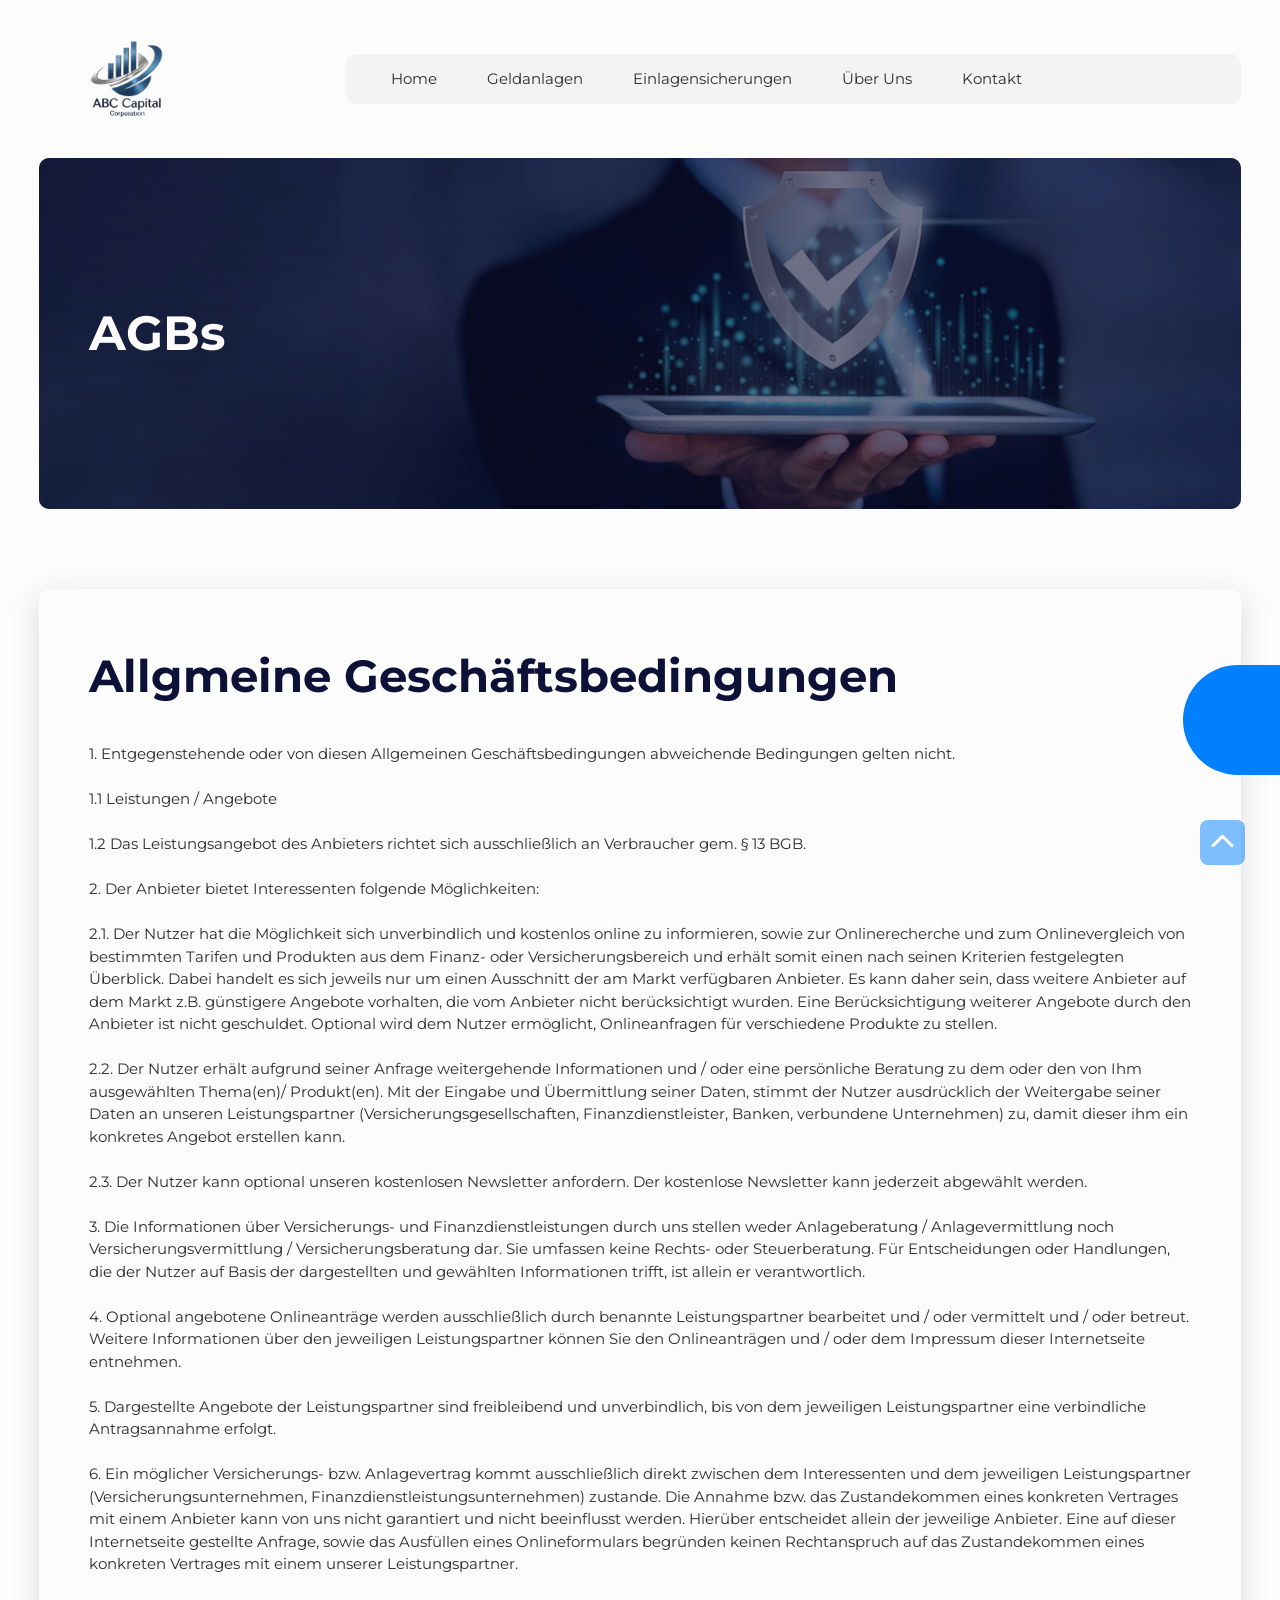
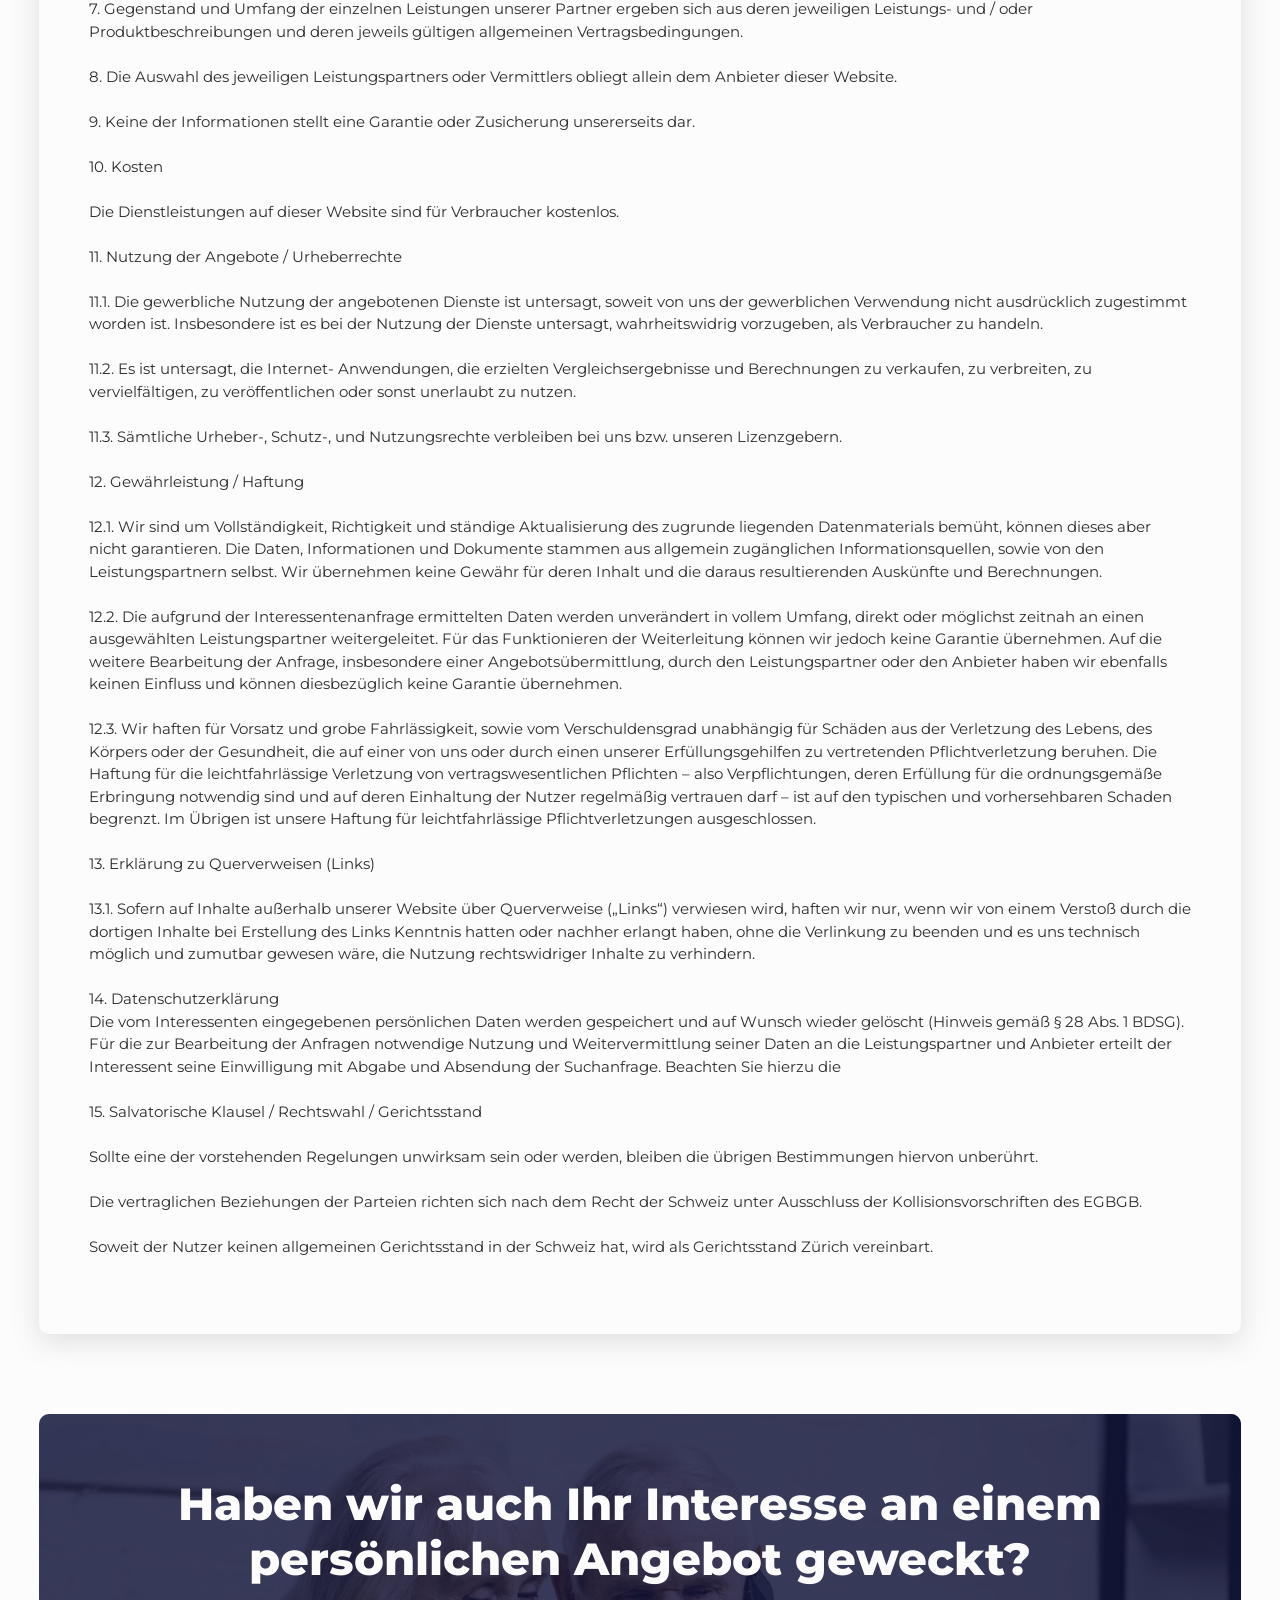
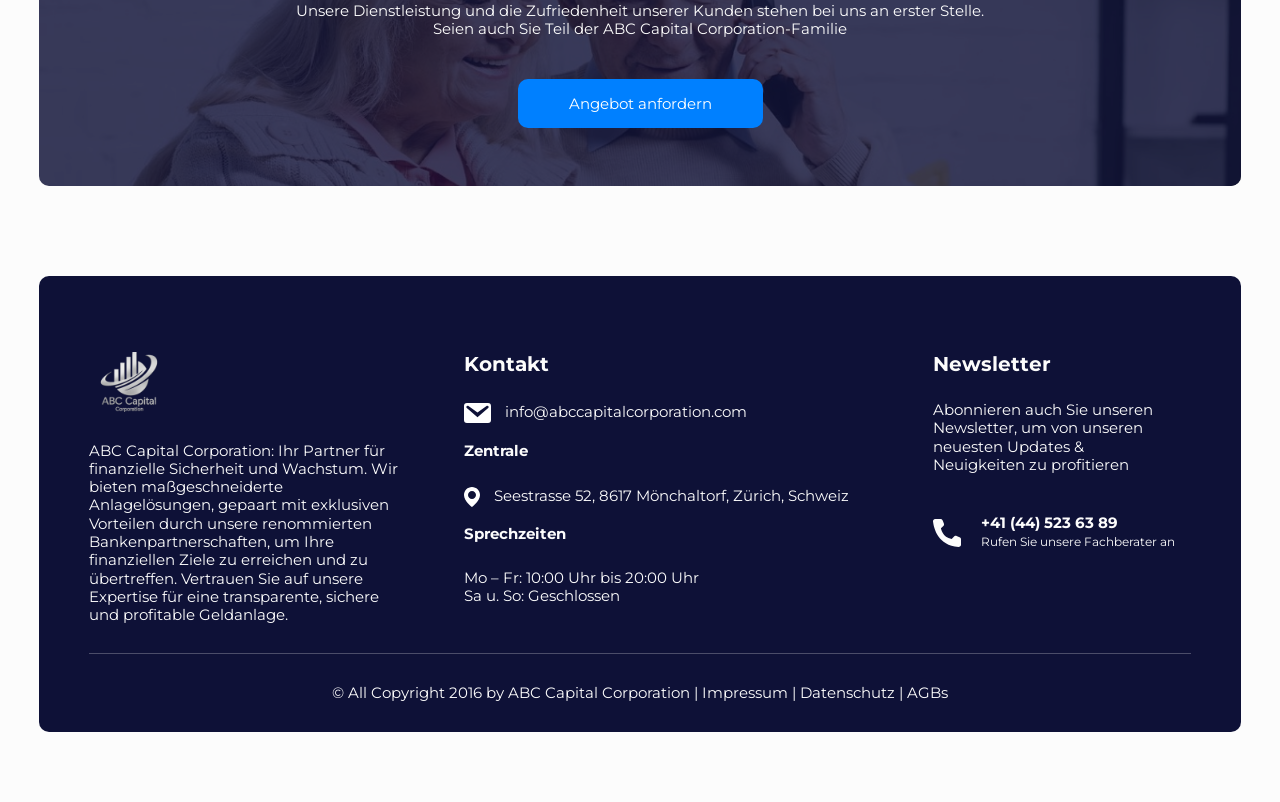
==== commit 989b3226: "some bugs fixed" ====
--- a/AGBs/index.html
+++ b/AGBs/index.html
@@ -21,13 +21,13 @@
   <div class="scrollTop"><img alt="" class="svg" src="images/uparrow.svg"></div>
   <!-- scroll to top end --><!-- floating call start -->
 
-  <a href="tel:+41 (11) 111 11 11" class="floatingCall__">
+  <a href="tel:+41 (44) 523 63 89" class="floatingCall__">
     <dotlottie-player src="https://lottie.host/39efad7f-900c-4a7b-91c3-5d9e3e1e49d9/zdDu5shfzY.json"
       background="transparent.html" speed="1" style="width: 80px; height: 80px" loop="" autoplay=""></dotlottie-player>
     <div class="floatingCall__Content__">
       <div class="floatingCall__Content__Heading">
         <h4>
-          <span>+41 (11) 111 11 11</span> Rufen Sie unsere Fachberater an
+          <span>+41 (44) 523 63 89</span> Rufen Sie unsere Fachberater an
         </h4>
       </div>
     </div>
@@ -342,7 +342,7 @@
                       </div>
                       <div>
                         <img src="images/location.svg" alt="">
-                        c/o Yvonne Frommenwiler Seestrasse 52 8617 Mönchaltorf Nachbarschaft
+                        Seestrasse 52, 8617 Mönchaltorf, Zürich, Schweiz
                       </div>
                     </div>
                     <div class="footerLinks__List__Item">
@@ -355,8 +355,7 @@
                       </div>
                       <div class="footerLinks__List__Item_Para">
                         <p>
-                          Mo – Do: 09:30 Uhr bis 18:30 Uhr<br>
-                          Fr: 09:30 - 17:00 Uhr <br>
+                          Mo – Fr: 10:00 Uhr bis 20:00 Uhr<br>
                           Sa u. So: Geschlossen <br>
 
                         </p>
@@ -378,16 +377,13 @@
                       </p>
                     </div>
                   </div>
-                  <div class="footerText__Input">
-                    <input type="email" name="" id="" placeholder="Email Adresse">
-                  </div>
                   <div class="footerLink__Item__">
-                    <a href="tel:+41 (11) 111 11 11">
+                    <a href="tel:+41 (44) 523 63 89">
                       <div class="footerLink__Item__Icon">
                         <img src="images/phone.svg" alt="">
                       </div>
                       <div class="footerLink__Item__Content">
-                        <p>+41 (11) 111 11 11</p>
+                        <p>+41 (44) 523 63 89</p>
                         <span style="font-size:12px;">Rufen Sie unsere Fachberater an</span>
                       </div>
                     </a>
--- a/AGBs/css/style.css
+++ b/AGBs/css/style.css
@@ -1542,7 +1542,7 @@
 }
 
 .aboutBgColor__::after {
-    background-image: url(../images/about_section_two.png);
+    background-image: url(../images/about_section_two.jpg);
 }
 
 .profitierenSec__ {
